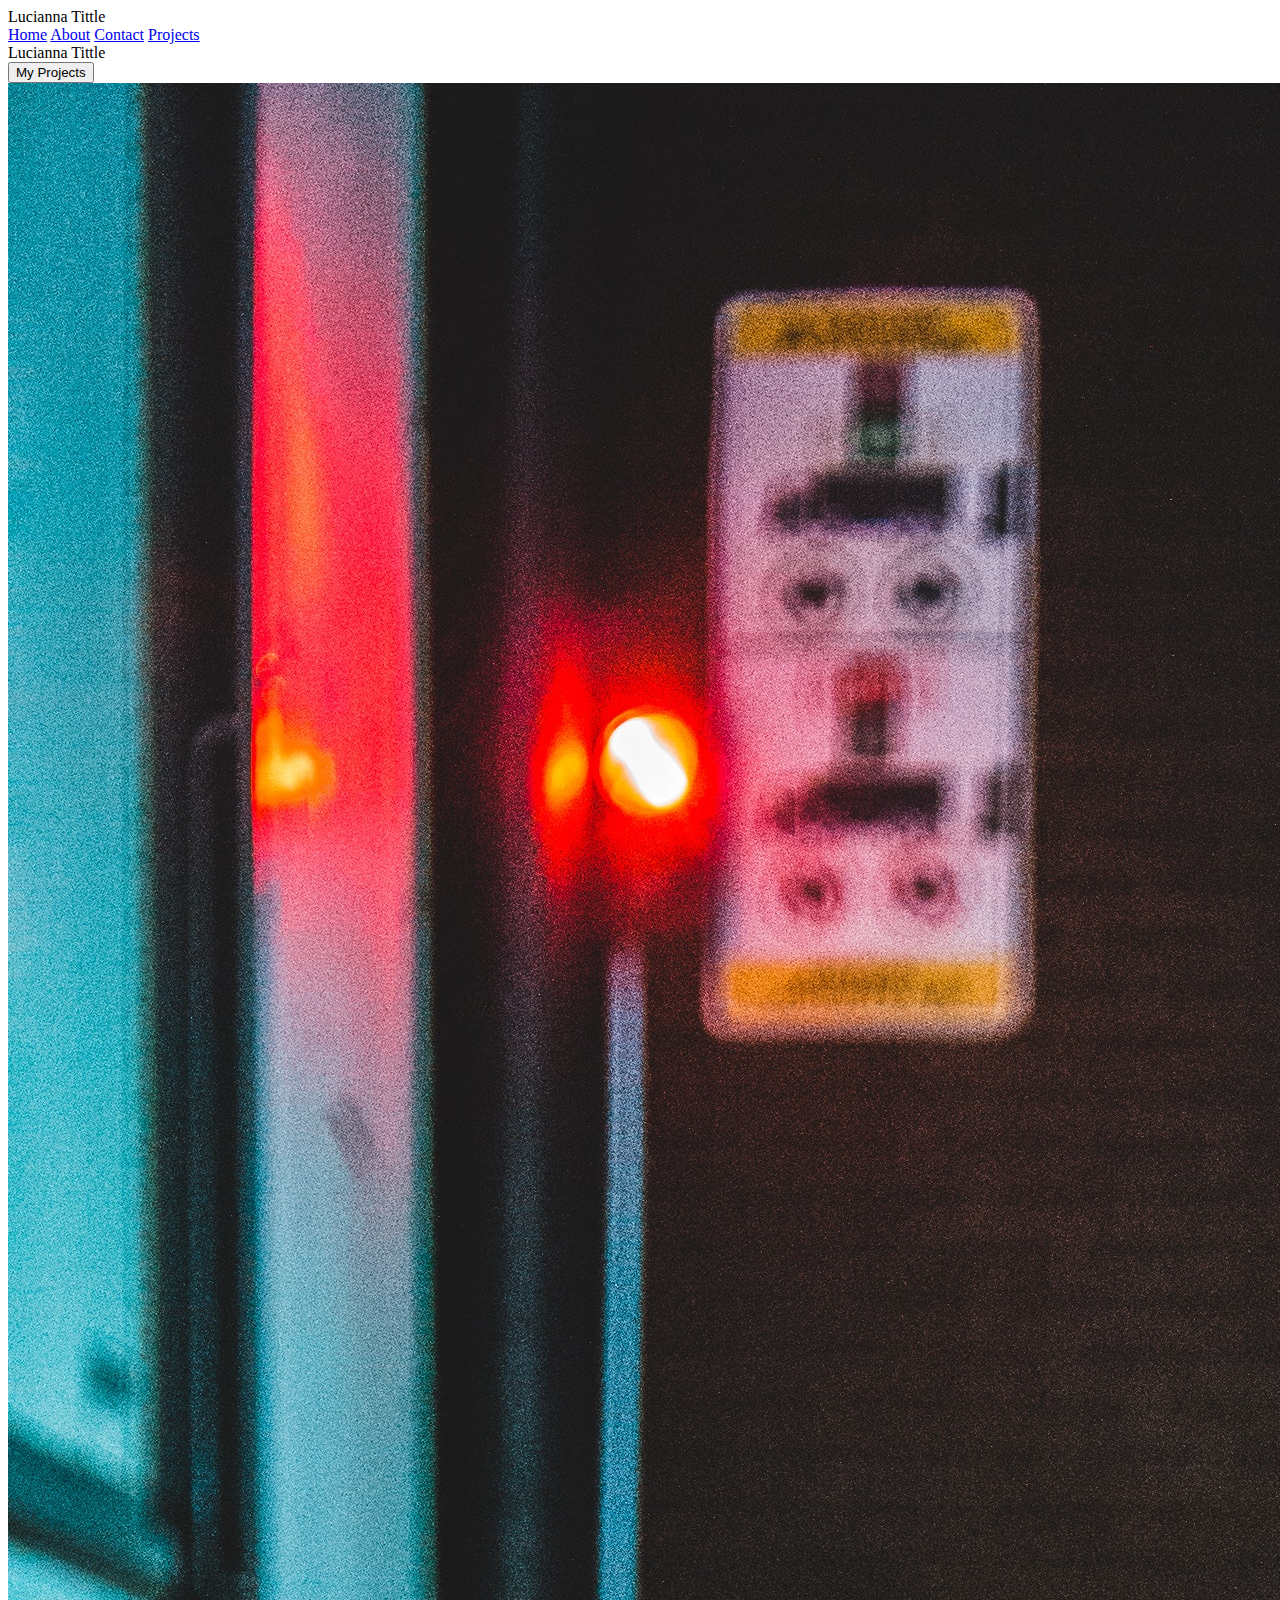
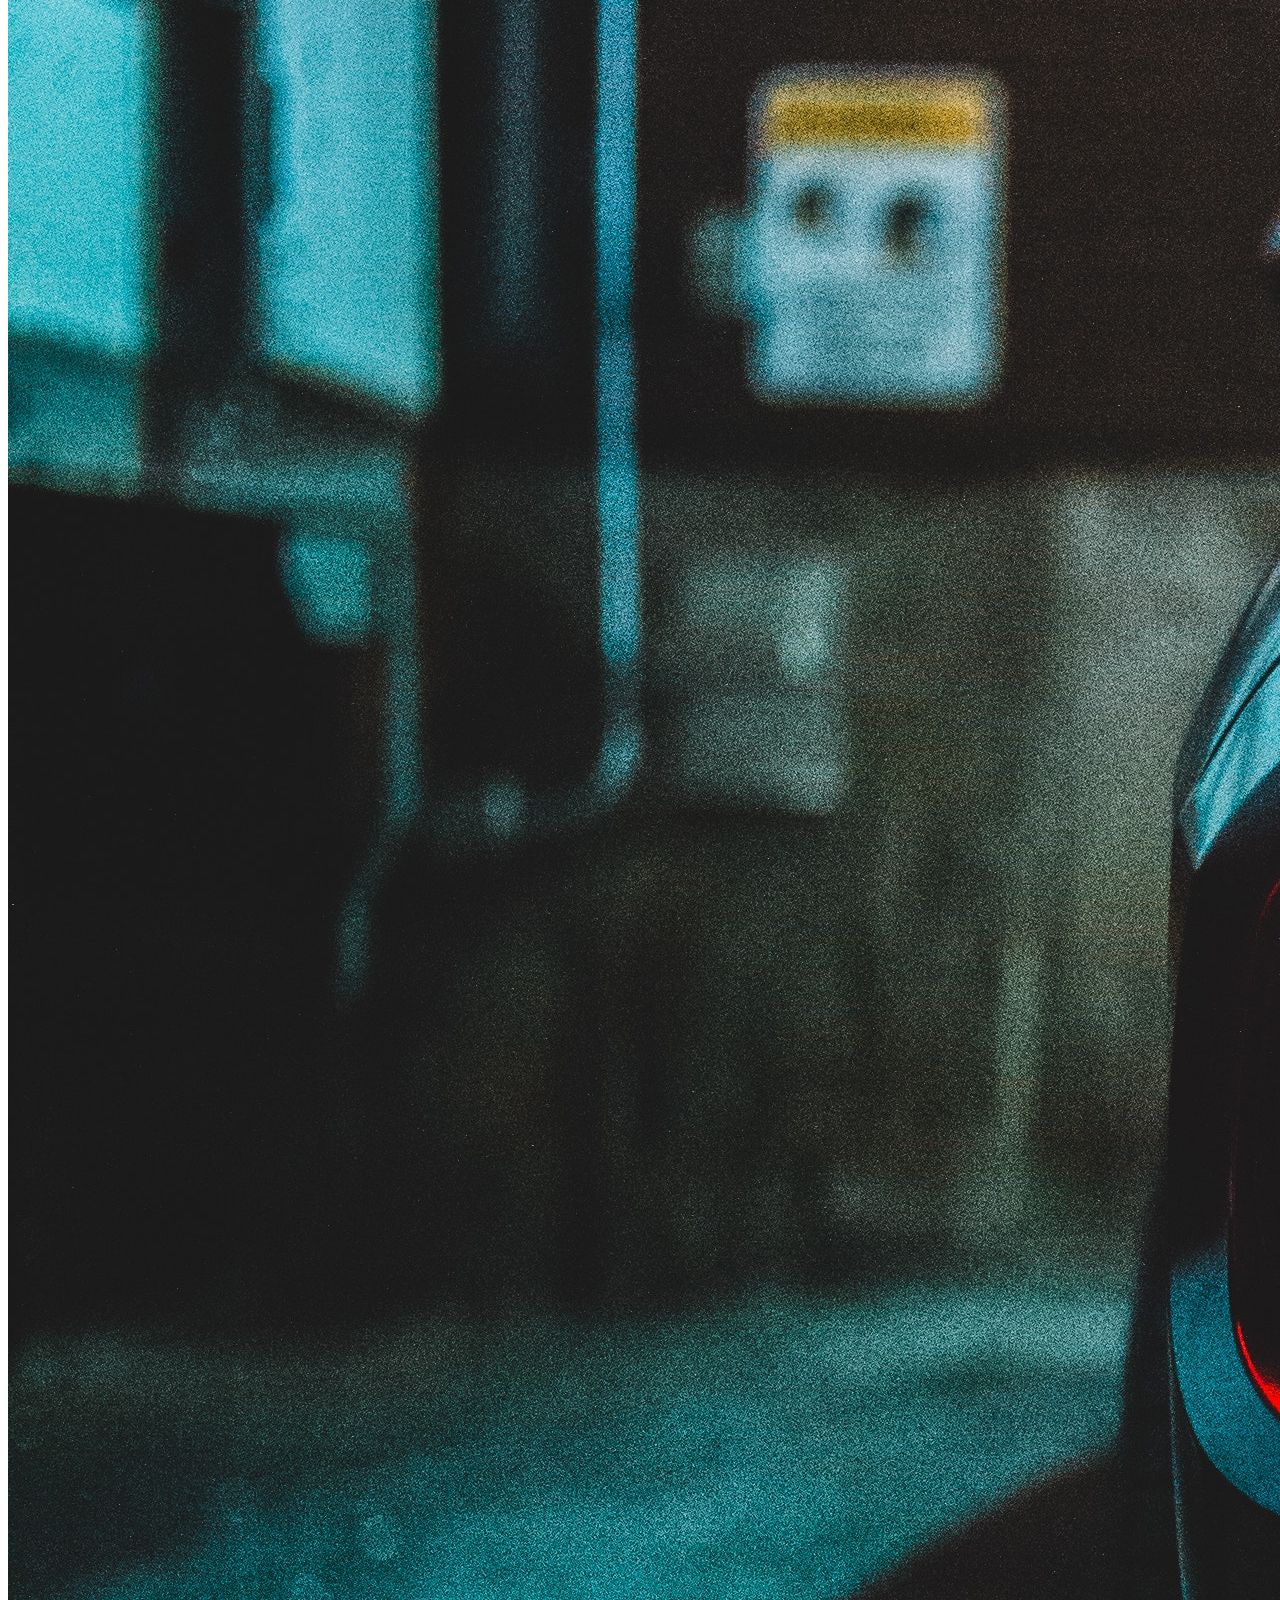
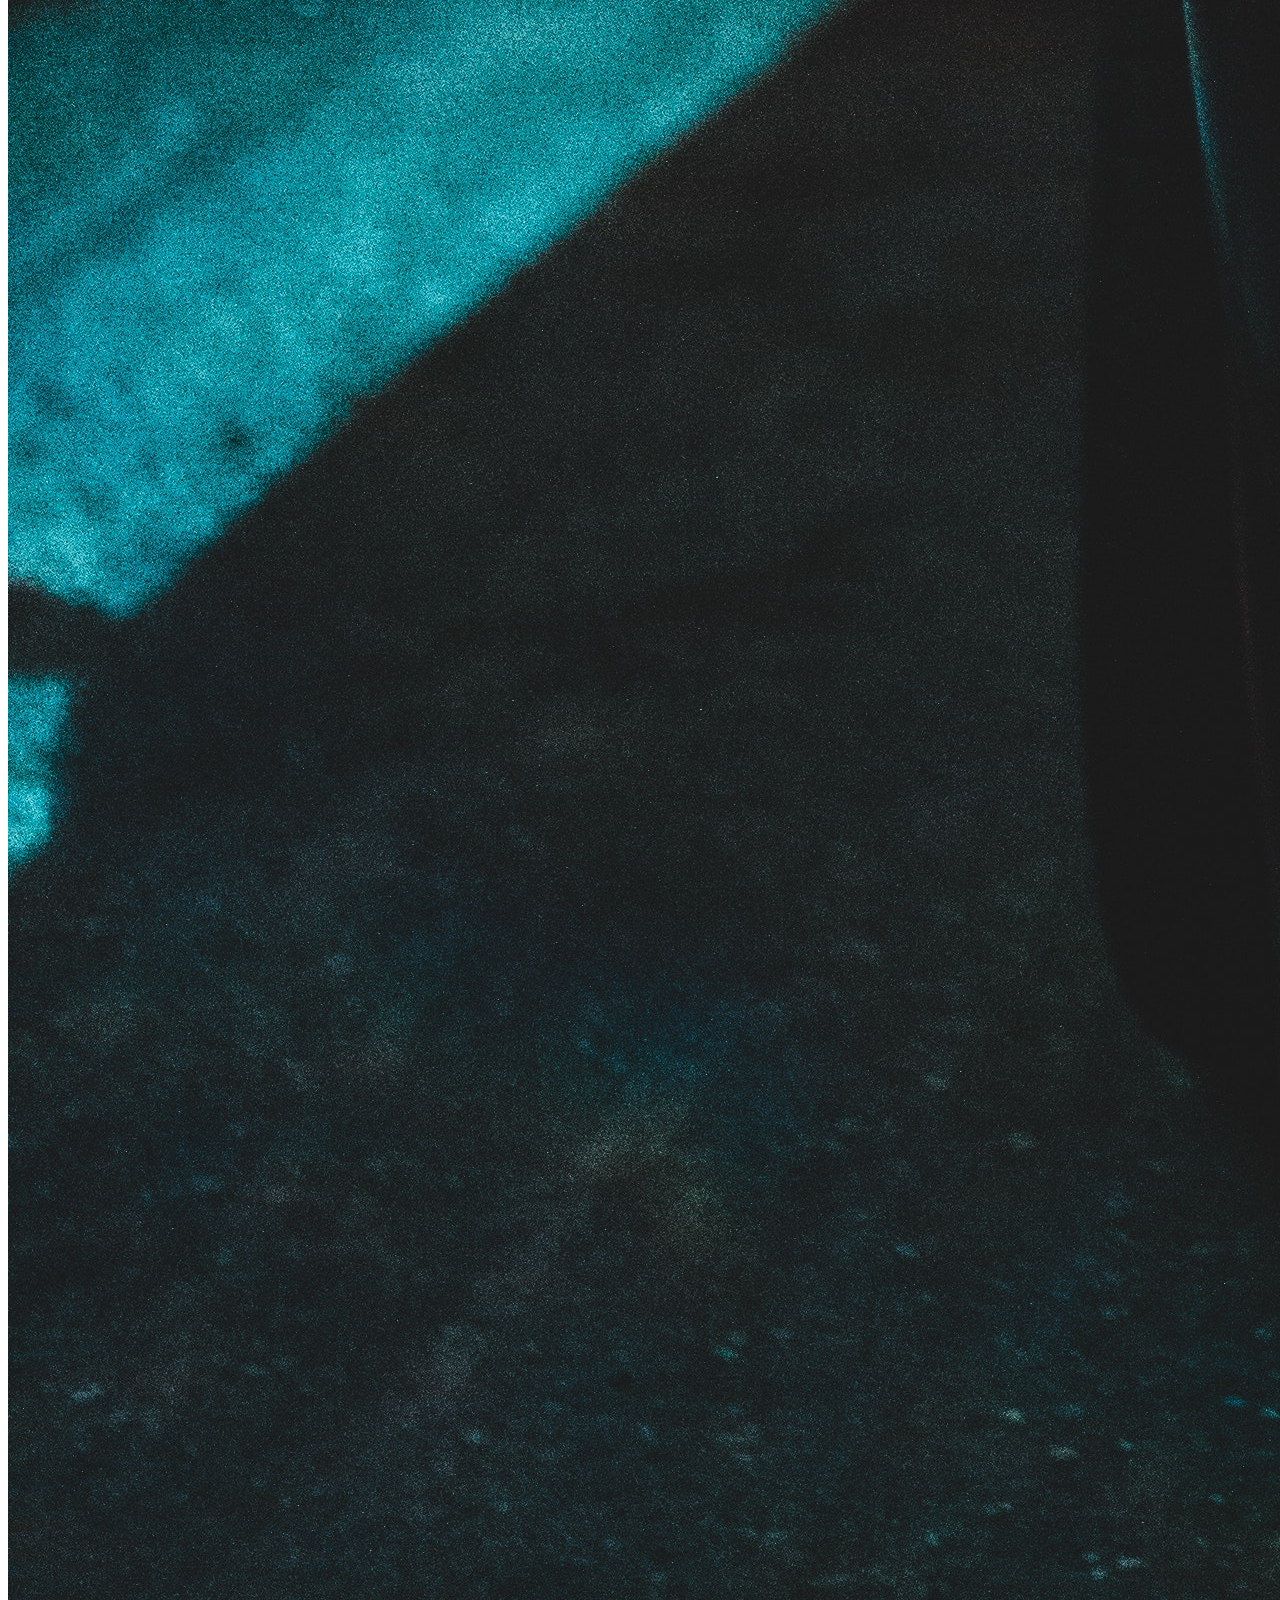
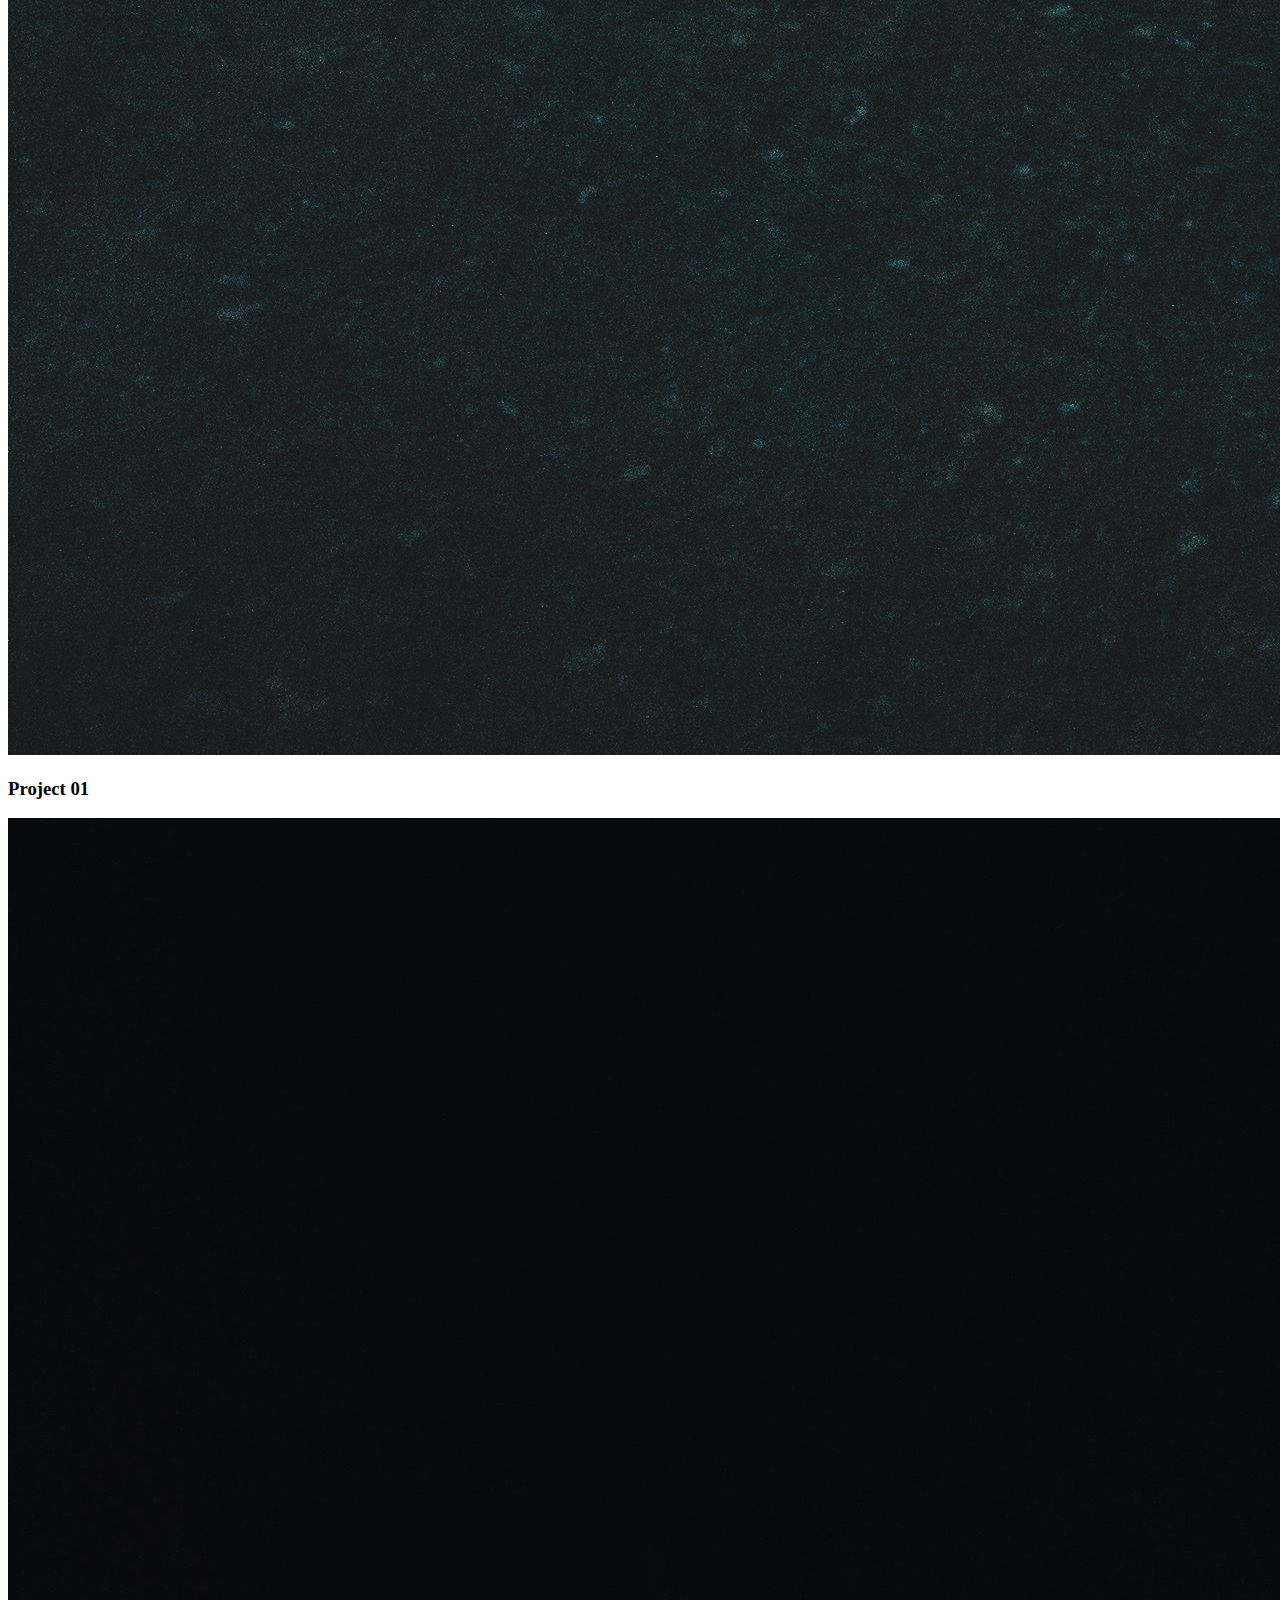
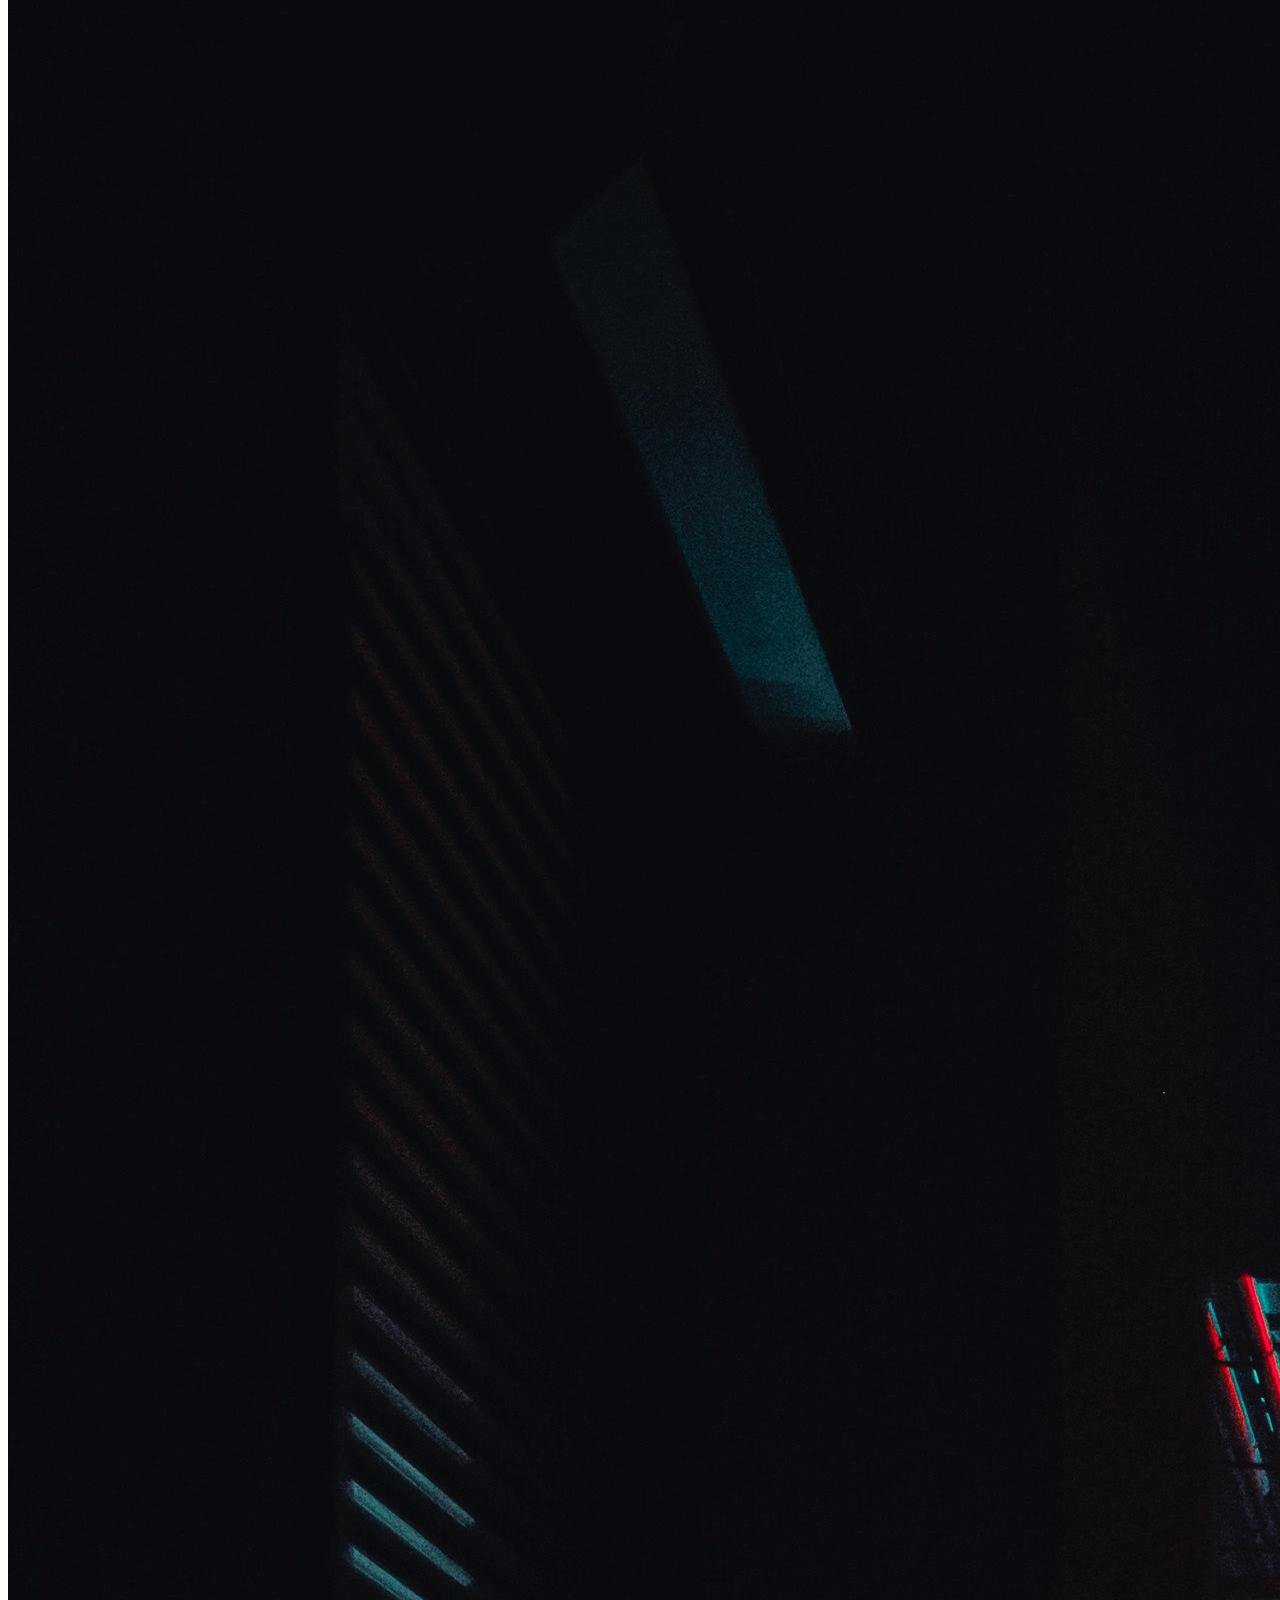
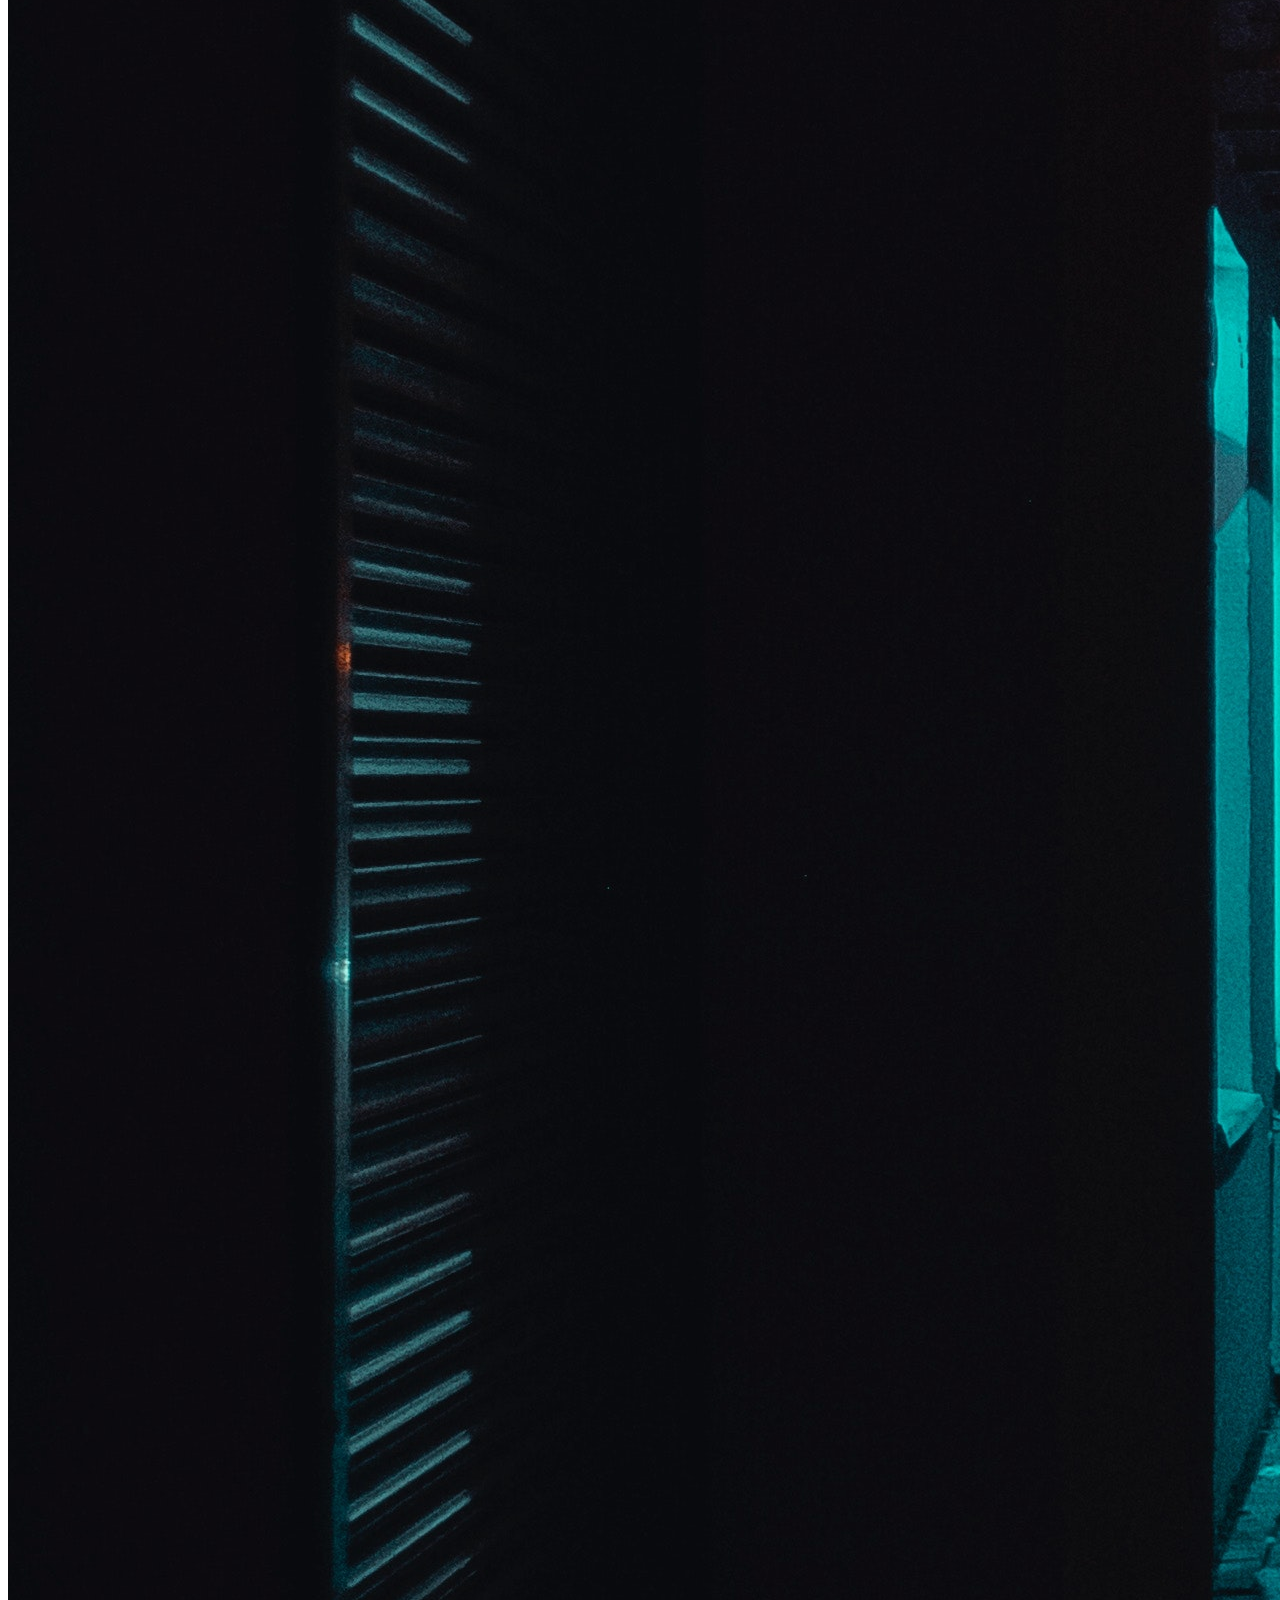
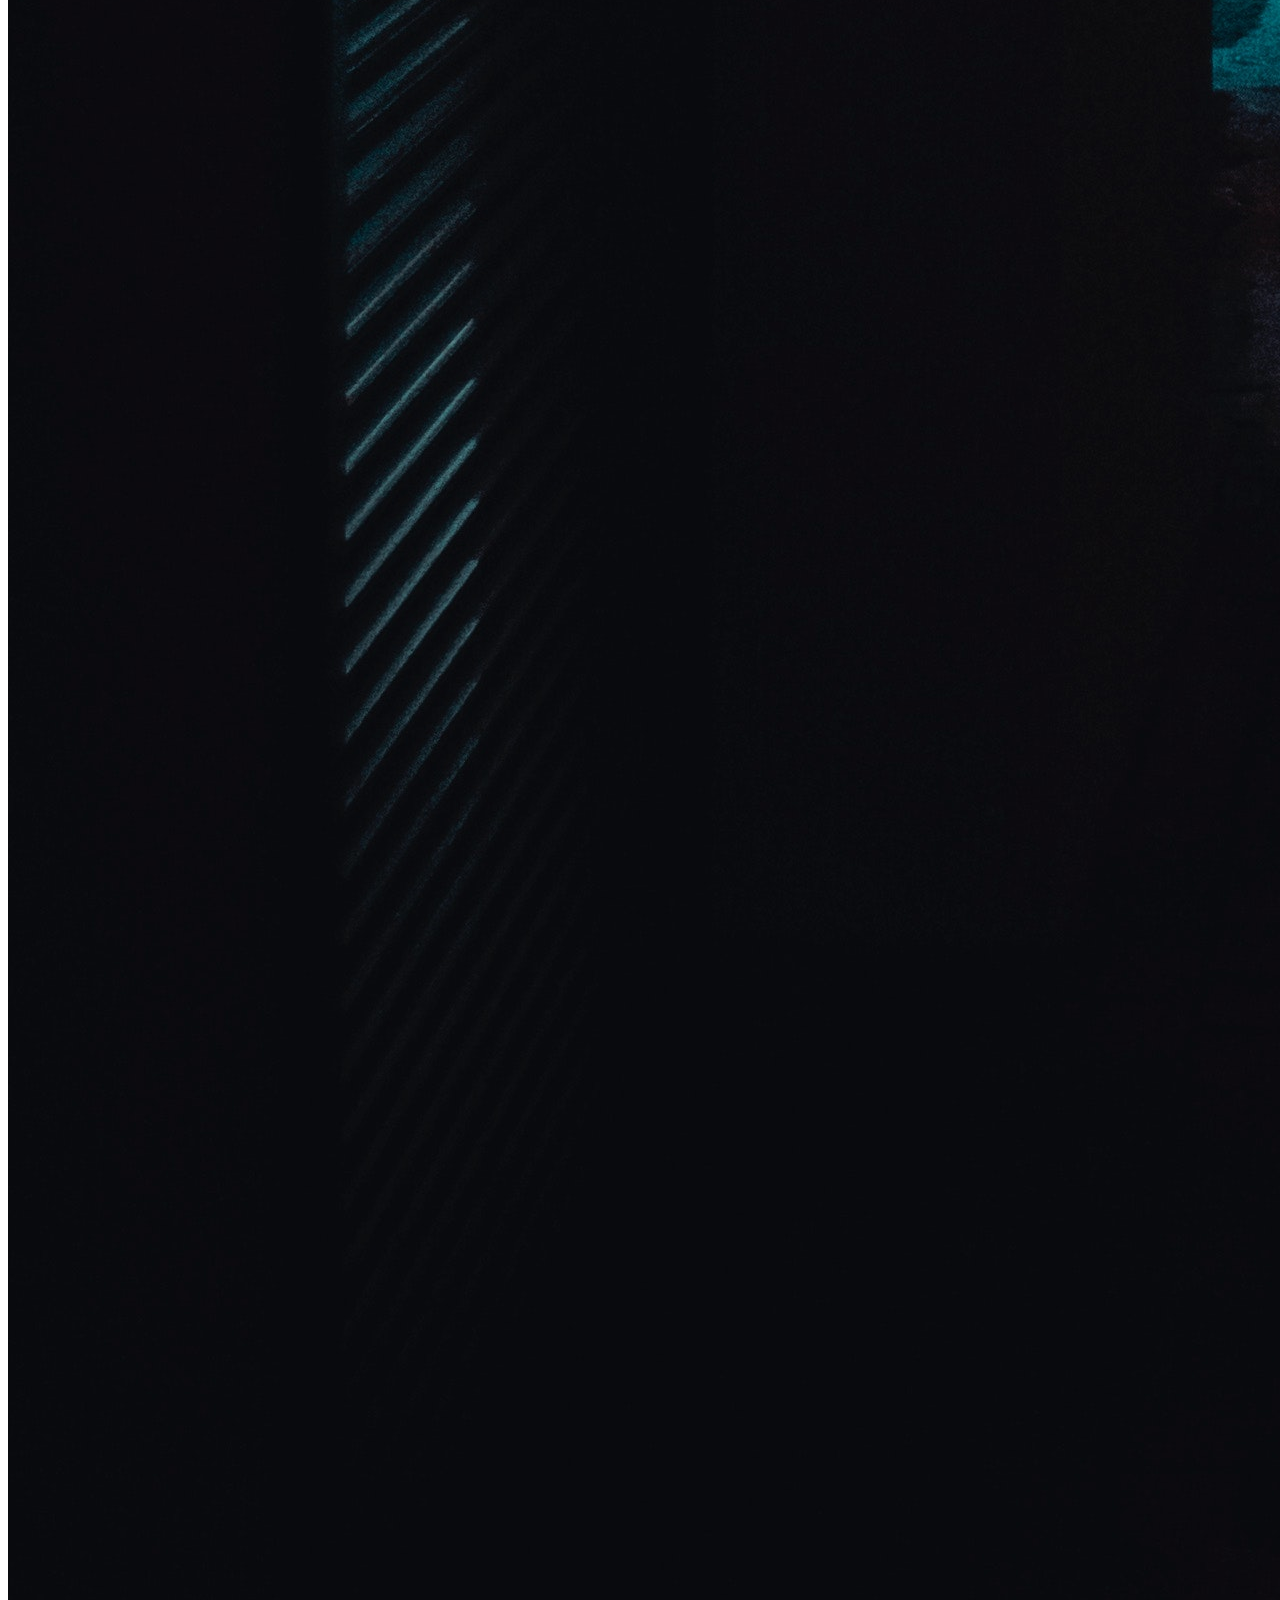
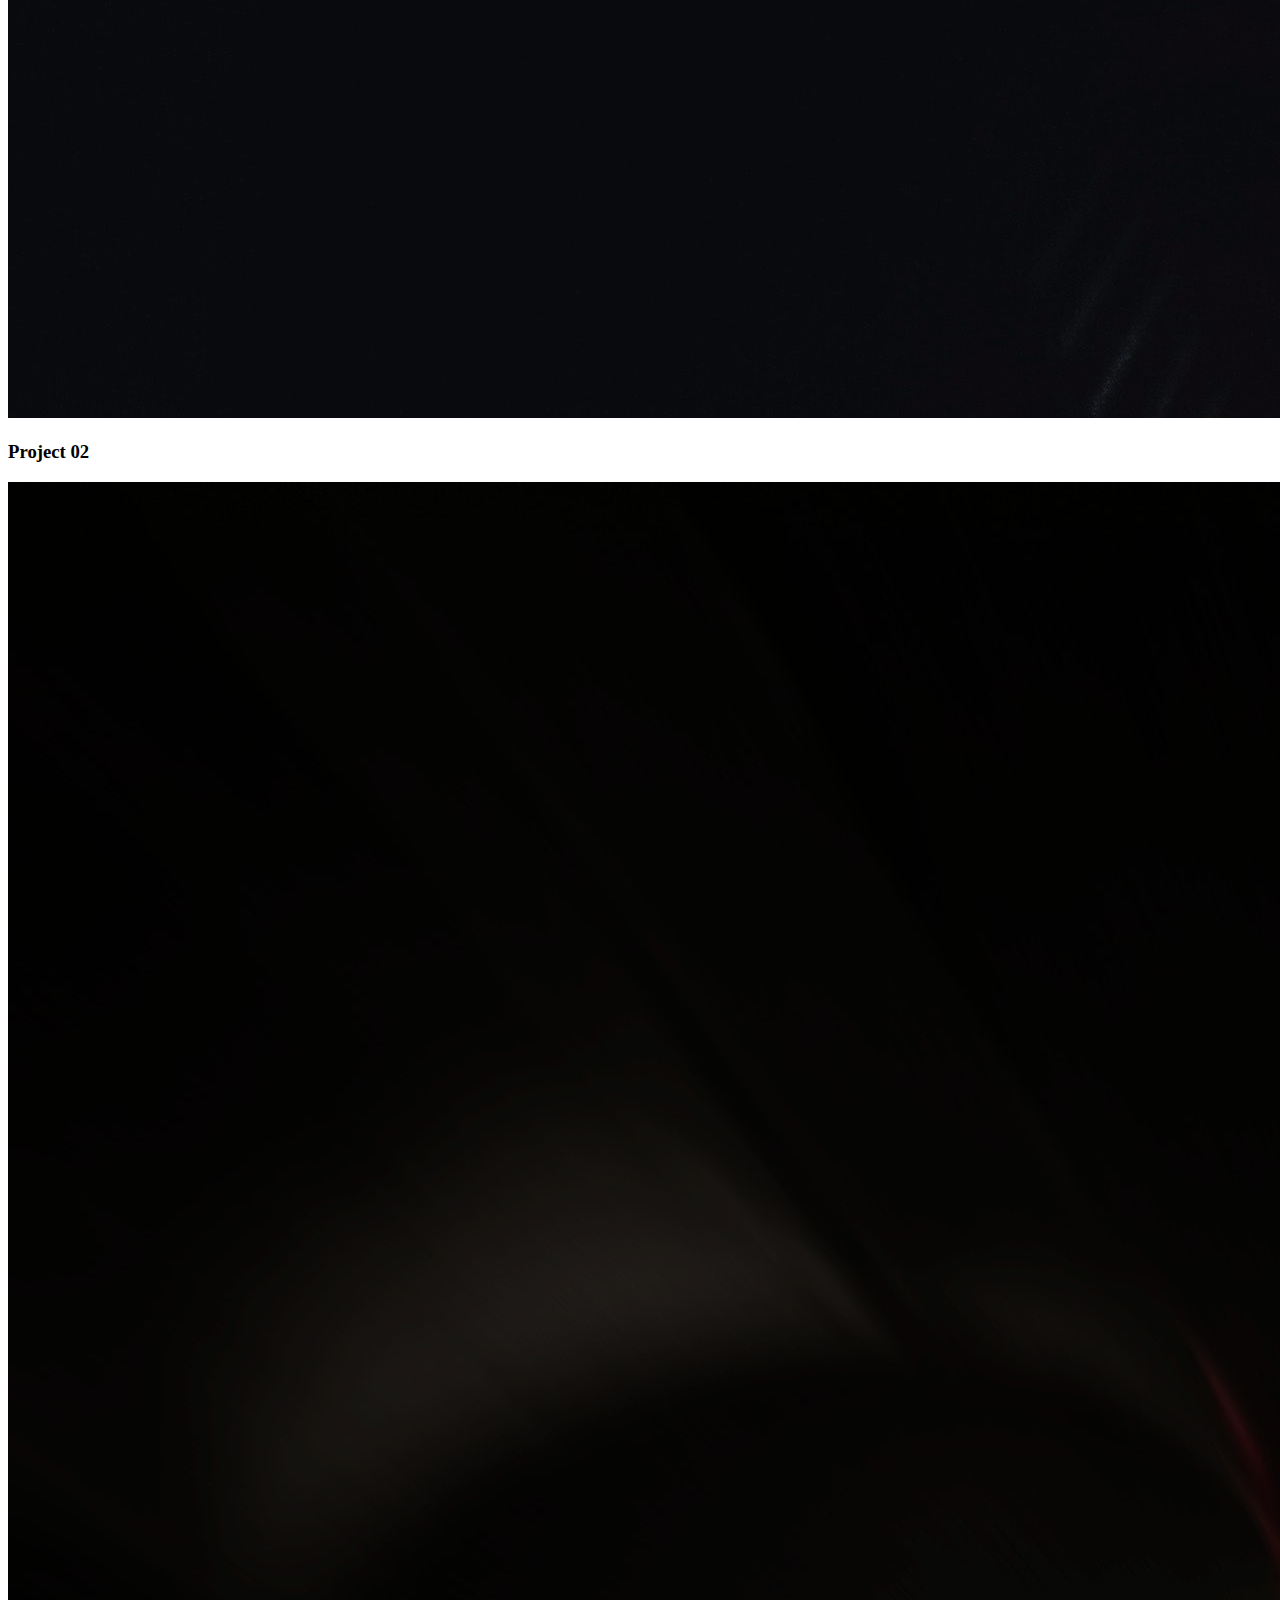
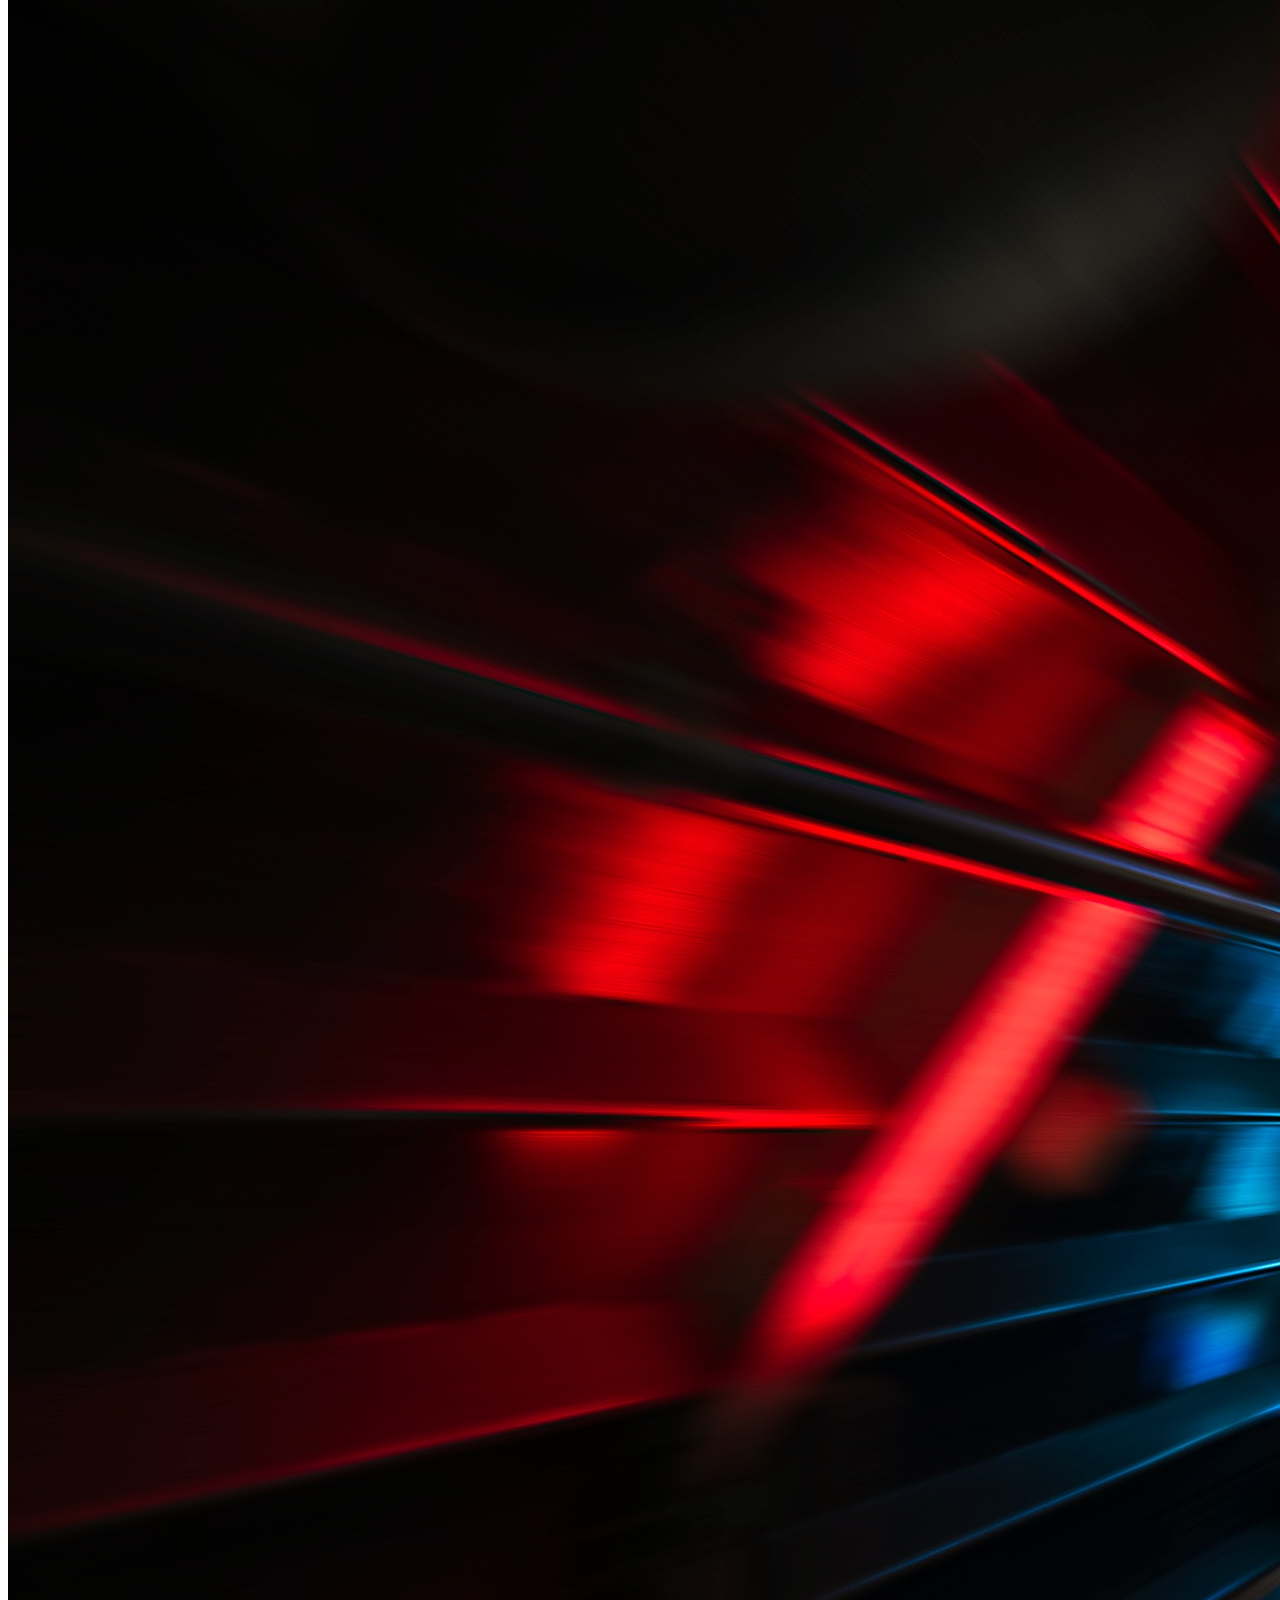
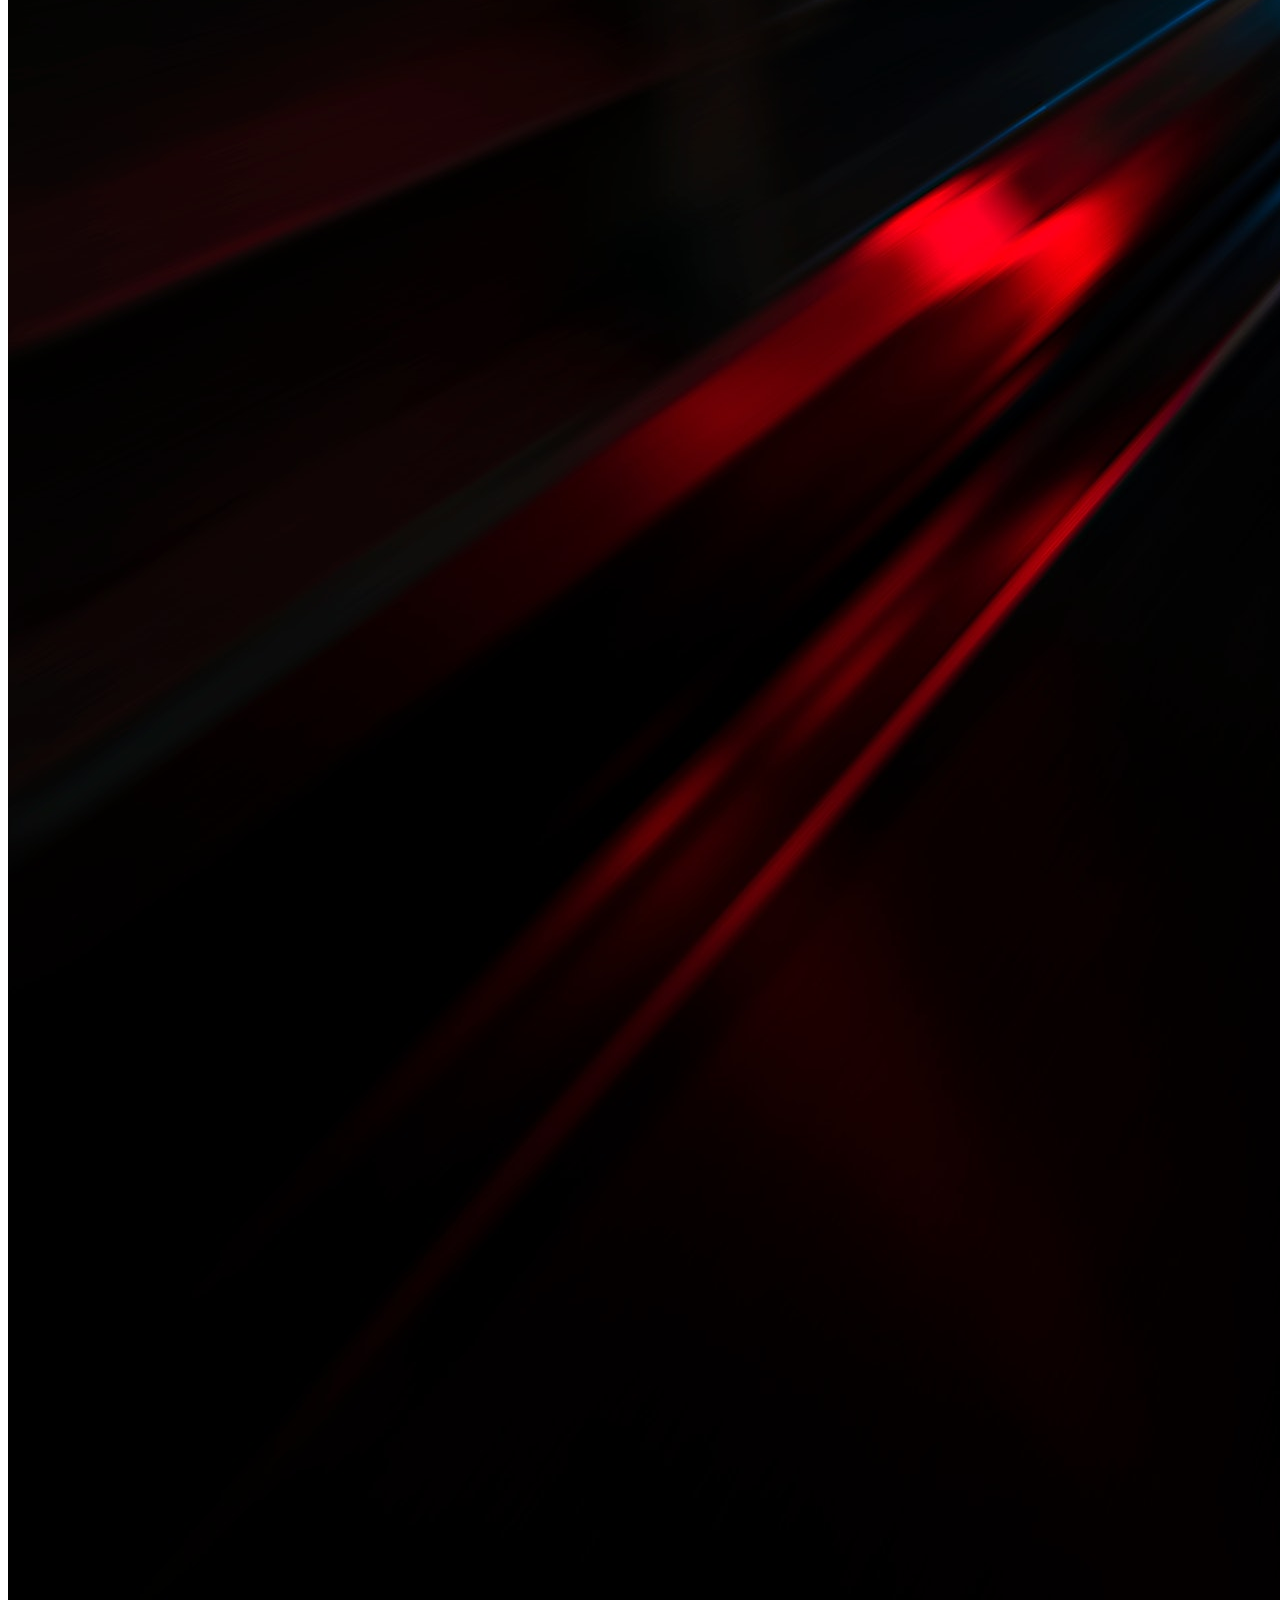
==== index.html @ 5f3cf3a9 "HTML complete." ====
<!DOCTYPE html>
<html lang="en">
  <head>
    <meta charset="UTF-8" />
    <meta name="viewport" content="width=device-width, initial-scale=1.0" />
    <title>Document</title>
  </head>
  <body>
    <header>
      <nav>
        <div class="name"> Lucianna Tittle </div>
        <div class="navbtn">
          <a href="#">Home</a>
          <a href="#">About</a>
          <a href="#">Contact</a>
          <a href="#">Projects</a>
        </div>
      </nav>
    </header>
    <section id="top">
      <div class="title"> Lucianna Tittle </div>
      <button type="button">My Projects</button>
    </section>

    <section class="bgimg"> </section>

    <section id="projects">
      <div class="container">
        <div class="car">
          <img
            src="Saved Pictures/pexels-erik-mclean-5214413.jpg"
            alt="Car with red lights"
          />
          <h3>Project 01</h3>
        </div>

        <div class="sidewalk">
          <img
            src="Saved Pictures/pexels-artem-saranin-1853542.jpg"
            alt="Snowy sidewalk at night"
          />
          <h3>Project 02</h3>
        </div>

        <div class="tunnel">
          <img
            src="Saved Pictures/pexels-guillaume-meurice-3757231.jpg"
            alt="Tunnel with red and blue lights"
          />
          <h3>Project 03</h3>
        </div>

        <div class="neon">
          <img
            src="Saved Pictures/pexels-jonas-togo-3392640.jpg"
            alt="Red neon sign"
          />
          <h3>Project 04</h3>
        </div>

        <div class="road">
          <img
            src="Saved Pictures/pexels-markus-spiske-260034.jpg"
            alt="Roads with red and blue lights"
          />
          <h3>Project 05</h3>
        </div>

        <div class="man">
          <img
            src="Saved Pictures/pexels-mudassir-ali-1737405.jpg"
            alt="Man holding light stick"
          />
          <h3>Project 06</h3>
        </div>
      </div>

      <footer>
        <button type="button">Contact Me</button>
      </footer>
    </section>
  </body>
</html>
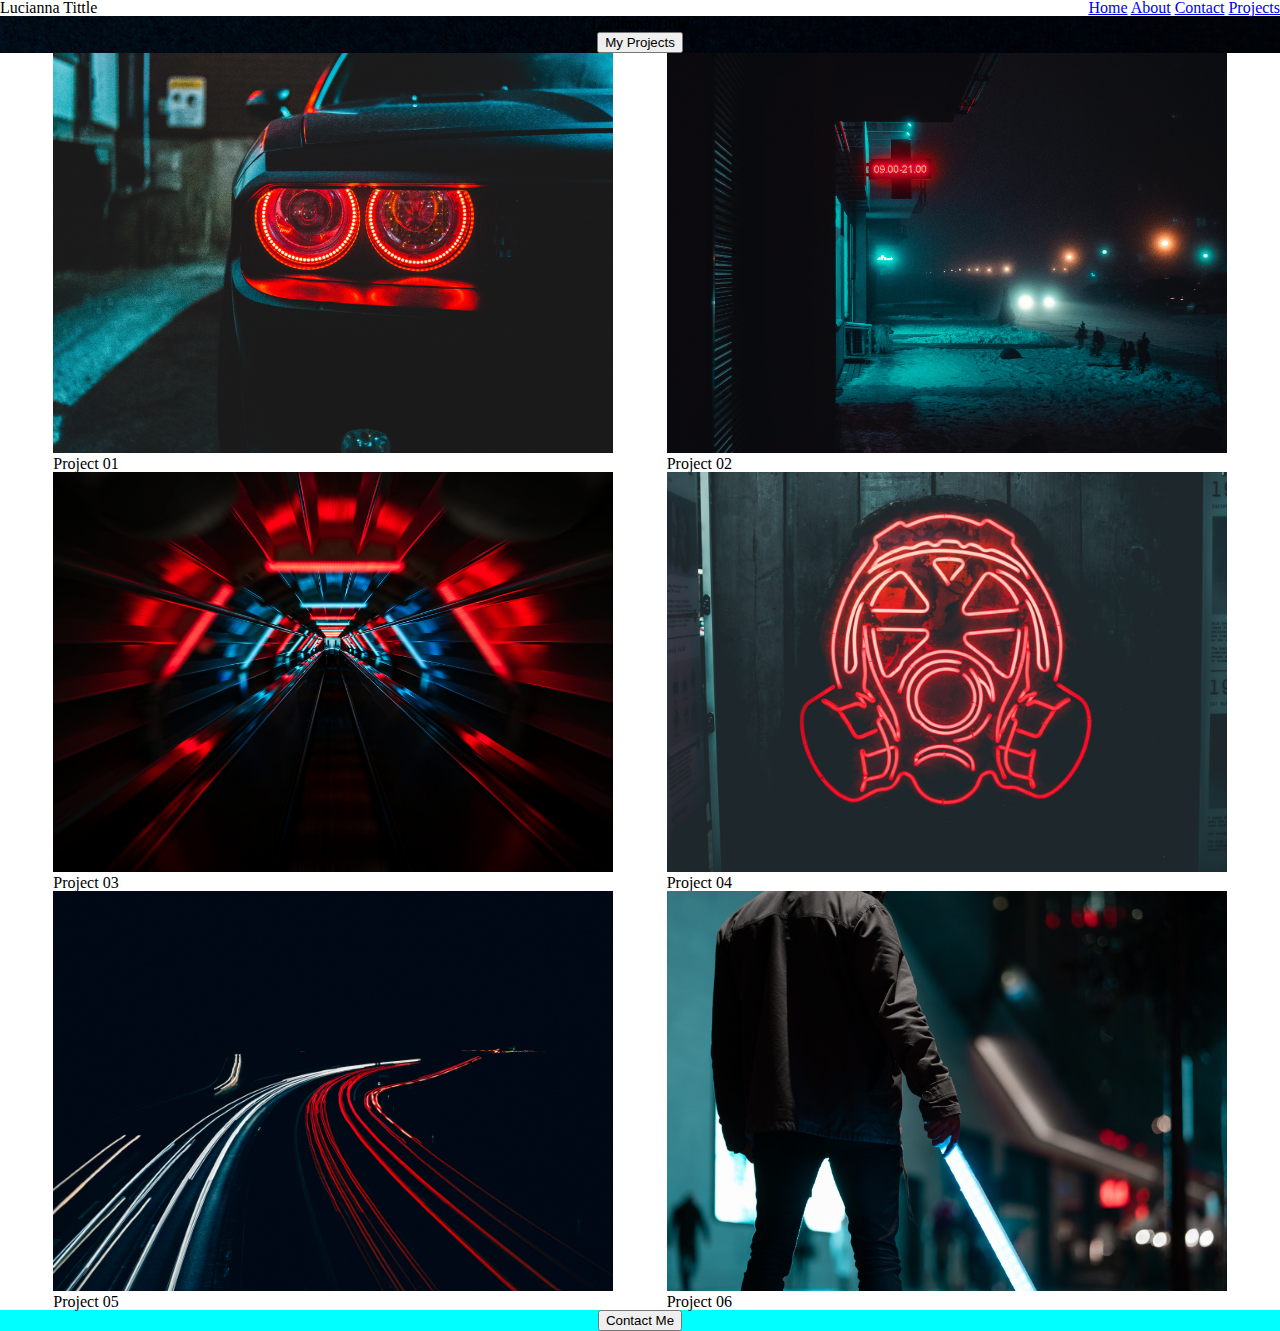
==== commit b03a1466: "Added buttons and flexboxes to page. Fixed sizing issues and altered HTML." ====
--- a/index.html
+++ b/index.html
@@ -4,6 +4,7 @@
     <meta charset="UTF-8" />
     <meta name="viewport" content="width=device-width, initial-scale=1.0" />
     <title>Document</title>
+    <link href="style/index.css" rel="stylesheet" />
   </head>
   <body>
     <header>
@@ -22,11 +23,9 @@
       <button type="button">My Projects</button>
     </section>
 
-    <section class="bgimg"> </section>
-
     <section id="projects">
       <div class="container">
-        <div class="car">
+        <div class="project car">
           <img
             src="Saved Pictures/pexels-erik-mclean-5214413.jpg"
             alt="Car with red lights"
@@ -34,7 +33,7 @@
           <h3>Project 01</h3>
         </div>
 
-        <div class="sidewalk">
+        <div class="project sidewalk">
           <img
             src="Saved Pictures/pexels-artem-saranin-1853542.jpg"
             alt="Snowy sidewalk at night"
@@ -42,7 +41,7 @@
           <h3>Project 02</h3>
         </div>
 
-        <div class="tunnel">
+        <div class="project tunnel">
           <img
             src="Saved Pictures/pexels-guillaume-meurice-3757231.jpg"
             alt="Tunnel with red and blue lights"
@@ -50,7 +49,7 @@
           <h3>Project 03</h3>
         </div>
 
-        <div class="neon">
+        <div class="project neon">
           <img
             src="Saved Pictures/pexels-jonas-togo-3392640.jpg"
             alt="Red neon sign"
@@ -58,7 +57,7 @@
           <h3>Project 04</h3>
         </div>
 
-        <div class="road">
+        <div class="project road">
           <img
             src="Saved Pictures/pexels-markus-spiske-260034.jpg"
             alt="Roads with red and blue lights"
@@ -66,7 +65,7 @@
           <h3>Project 05</h3>
         </div>
 
-        <div class="man">
+        <div class="project man">
           <img
             src="Saved Pictures/pexels-mudassir-ali-1737405.jpg"
             alt="Man holding light stick"
--- a/style/index.css
+++ b/style/index.css
@@ -0,0 +1,160 @@
+/* Add CSS styling here */
+/* http://meyerweb.com/eric/tools/css/reset/ 
+   v2.0 | 20110126
+   License: none (public domain)
+*/
+
+html,
+body,
+div,
+span,
+applet,
+object,
+iframe,
+h1,
+h2,
+h3,
+h4,
+h5,
+h6,
+p,
+blockquote,
+pre,
+a,
+abbr,
+acronym,
+address,
+big,
+cite,
+code,
+del,
+dfn,
+em,
+img,
+ins,
+kbd,
+q,
+s,
+samp,
+small,
+strike,
+strong,
+sub,
+sup,
+tt,
+var,
+b,
+u,
+i,
+center,
+dl,
+dt,
+dd,
+ol,
+ul,
+li,
+fieldset,
+form,
+label,
+legend,
+table,
+caption,
+tbody,
+tfoot,
+thead,
+tr,
+th,
+td,
+article,
+aside,
+canvas,
+details,
+embed,
+figure,
+figcaption,
+footer,
+header,
+hgroup,
+menu,
+nav,
+output,
+ruby,
+section,
+summary,
+time,
+mark,
+audio,
+video {
+  margin: 0;
+  padding: 0;
+  border: 0;
+  font-size: 100%;
+  font: inherit;
+  vertical-align: baseline;
+}
+/* HTML5 display-role reset for older browsers */
+article,
+aside,
+details,
+figcaption,
+figure,
+footer,
+header,
+hgroup,
+menu,
+nav,
+section {
+  display: block;
+}
+body {
+  line-height: 1;
+}
+ol,
+ul {
+  list-style: none;
+}
+blockquote,
+q {
+  quotes: none;
+}
+blockquote:before,
+blockquote:after,
+q:before,
+q:after {
+  content: "";
+  content: none;
+}
+table {
+  border-collapse: collapse;
+  border-spacing: 0;
+}
+
+/* Start of page*/
+
+nav {
+  display: flex;
+  justify-content: space-between;
+}
+
+#top {
+  text-align: center;
+  background-image: url("../Saved Pictures/pexels-irina-iriser-1366957.jpg");
+}
+
+footer {
+  text-align: center;
+  background-color: aqua;
+}
+
+.container {
+  display: flex;
+  flex-wrap: wrap;
+  justify-content: space-evenly;
+}
+
+.project img {
+  max-width: 100%;
+  width: 35rem;
+  height: 25rem;
+  object-fit: cover;
+}
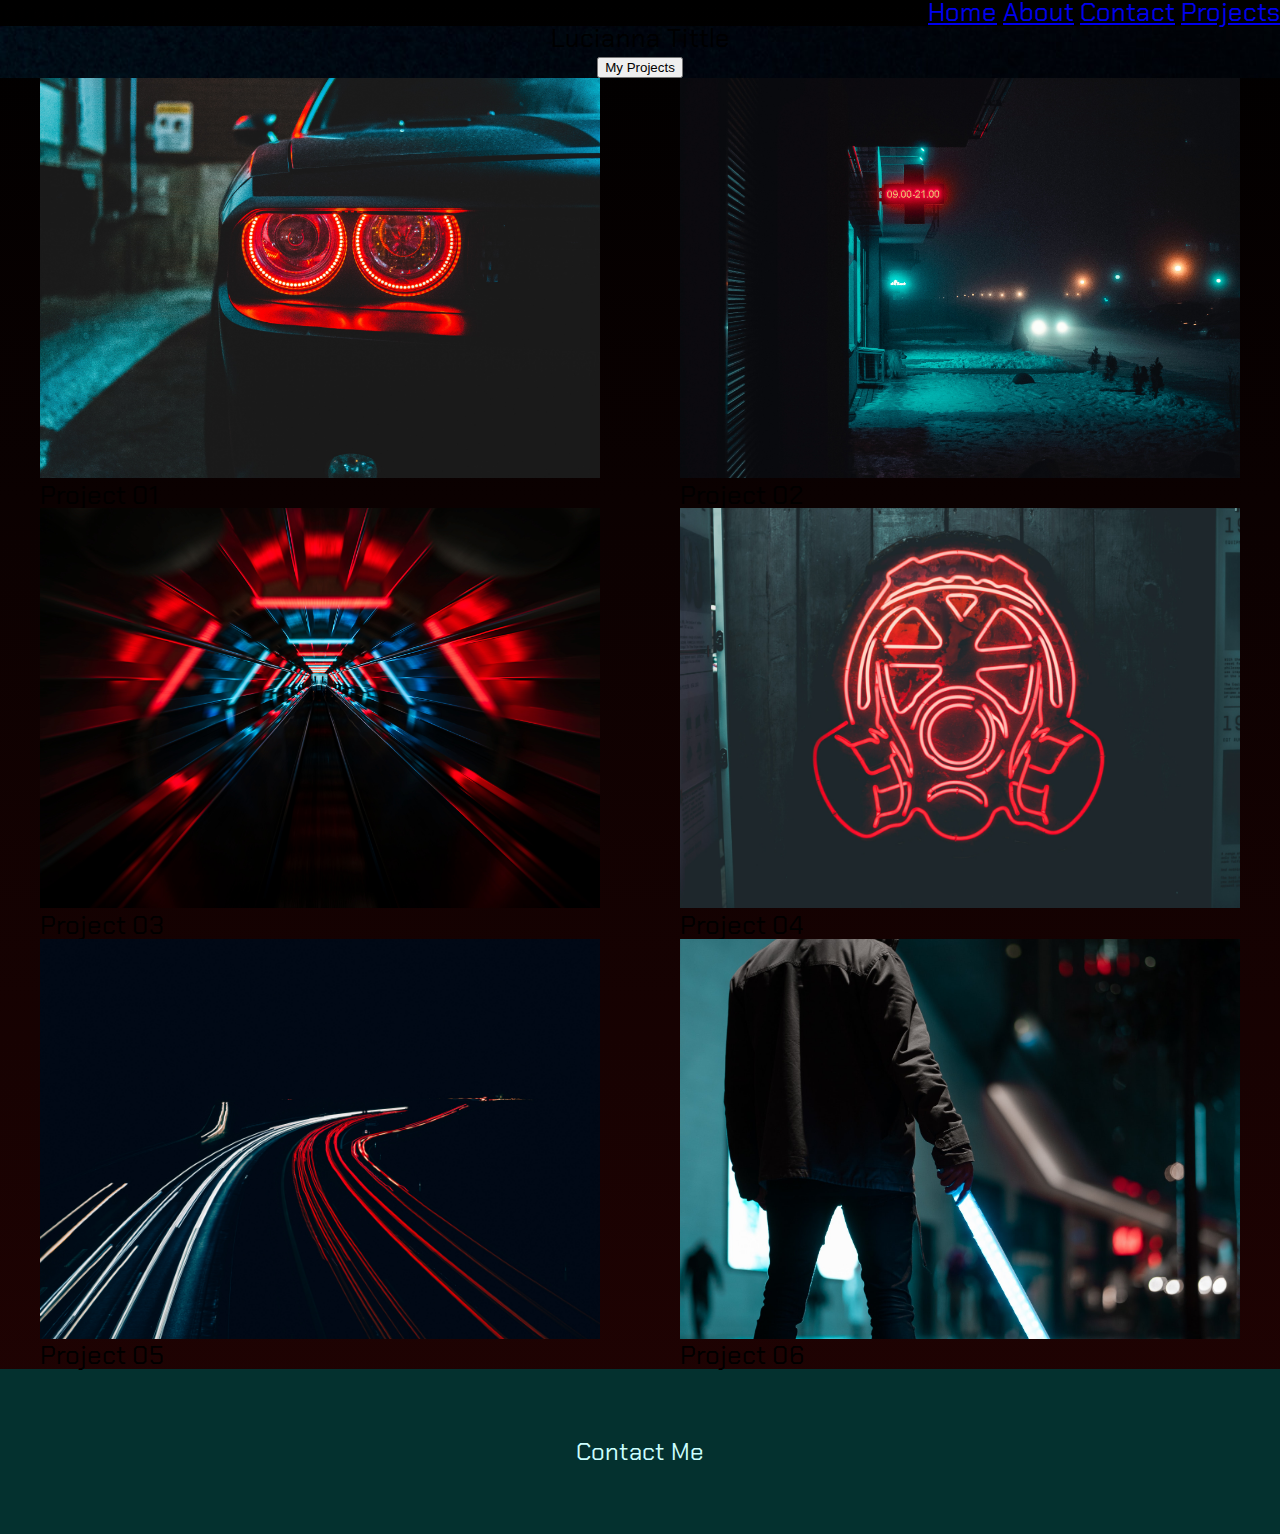
==== commit 3d042540: "Fixed footer and added BG. Edited HTML." ====
--- a/index.html
+++ b/index.html
@@ -5,6 +5,10 @@
     <meta name="viewport" content="width=device-width, initial-scale=1.0" />
     <title>Document</title>
     <link href="style/index.css" rel="stylesheet" />
+    <style>
+      @import url("https://fonts.googleapis.com/css2?family=Geo&display=swap");
+      @import url("https://fonts.googleapis.com/css2?family=Chakra+Petch&display=swap");
+    </style>
   </head>
   <body>
     <header>
--- a/style/index.css
+++ b/style/index.css
@@ -131,6 +131,12 @@
 
 /* Start of page*/
 
+body {
+  font-family: "Chakra Petch", sans-serif;
+  font-size: 1.6rem;
+  background-image: linear-gradient(rgb(0, 0, 0), rgb(34, 3, 3));
+}
+
 nav {
   display: flex;
   justify-content: space-between;
@@ -143,13 +149,14 @@
 
 footer {
   text-align: center;
-  background-color: aqua;
+  background-color: rgb(4, 49, 47);
+  padding: 4%;
 }
 
 .container {
   display: flex;
   flex-wrap: wrap;
-  justify-content: space-evenly;
+  justify-content: space-around;
 }
 
 .project img {
@@ -158,3 +165,21 @@
   height: 25rem;
   object-fit: cover;
 }
+
+footer button {
+  background-color: transparent;
+  border: hidden;
+  font-family: "Chakra Petch", sans-serif;
+  font-size: 1.5rem;
+  transition: 1.5s;
+  color: rgb(204, 255, 255);
+  border-radius: 1rem;
+  padding: 1rem;
+}
+
+footer button:hover {
+  transition: 1.5s;
+  background-color: rgb(28, 145, 139);
+  border-radius: 1rem;
+  padding: 1rem;
+}
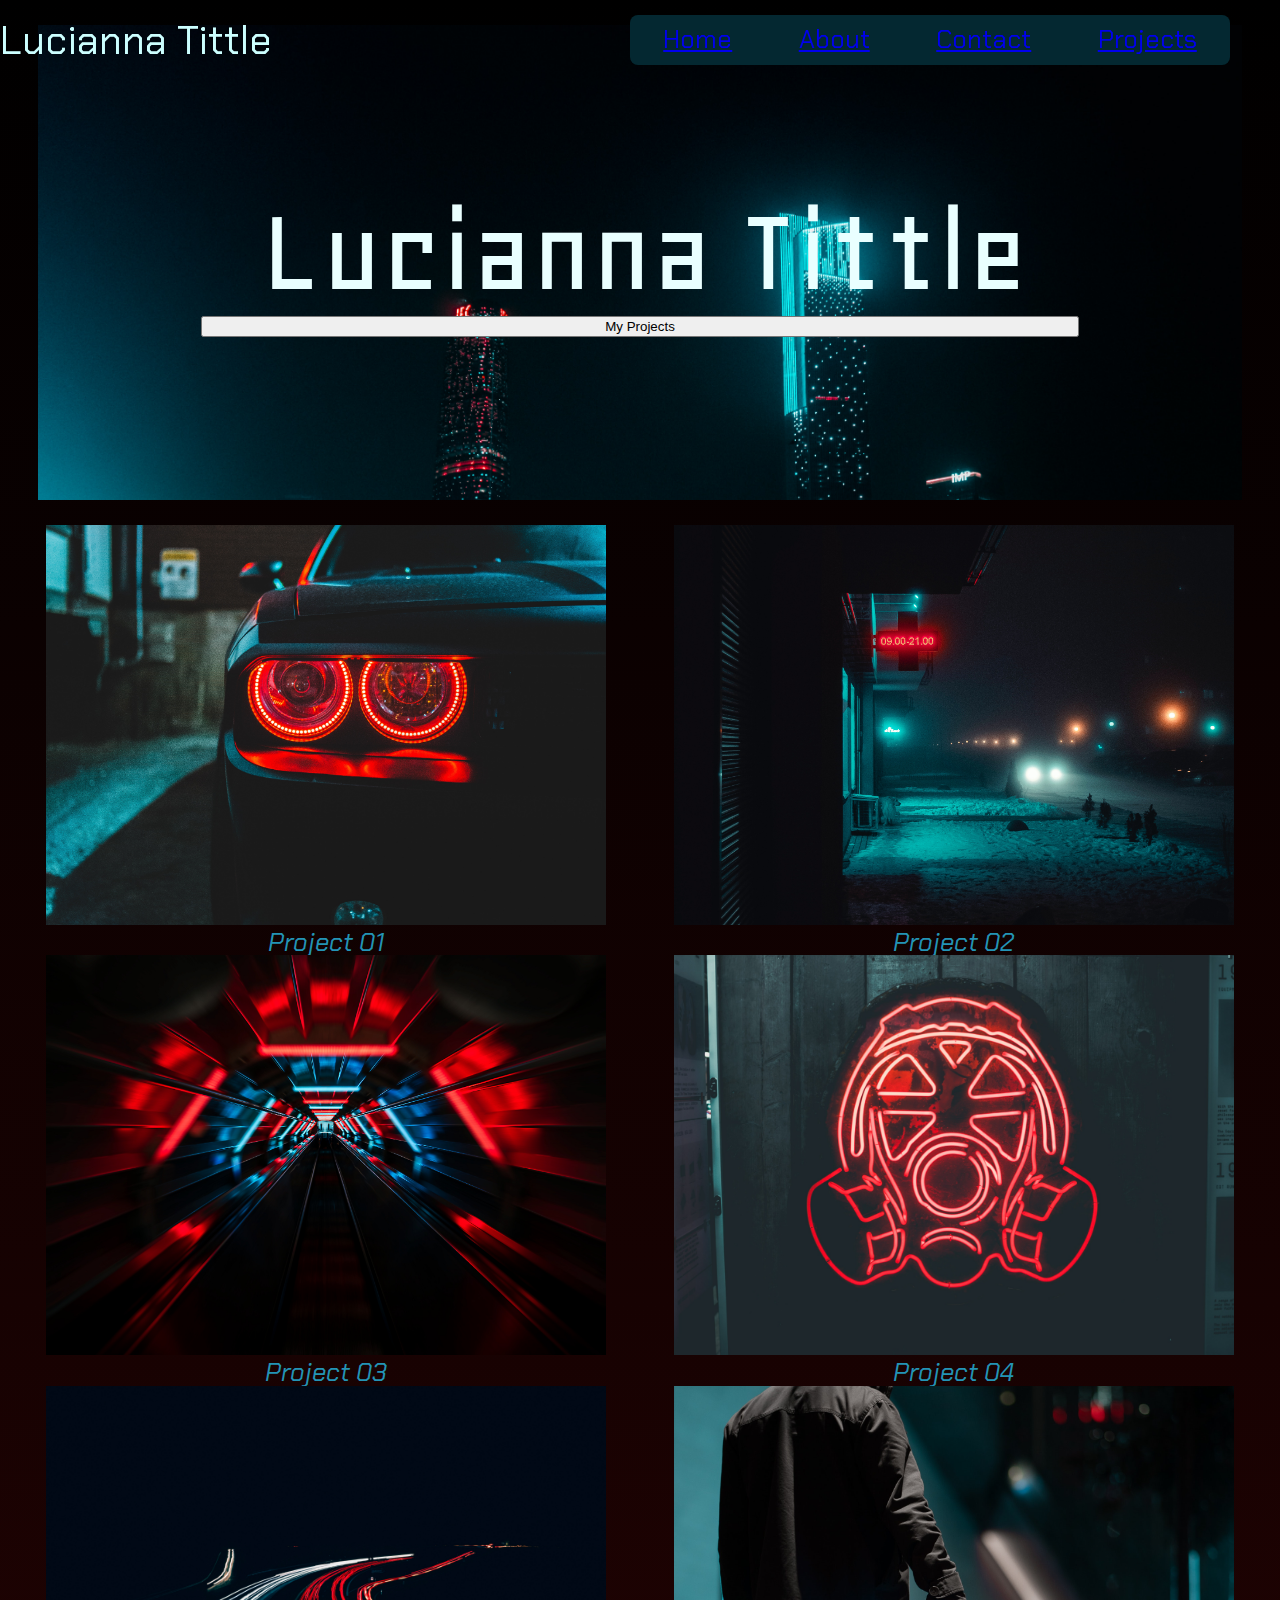
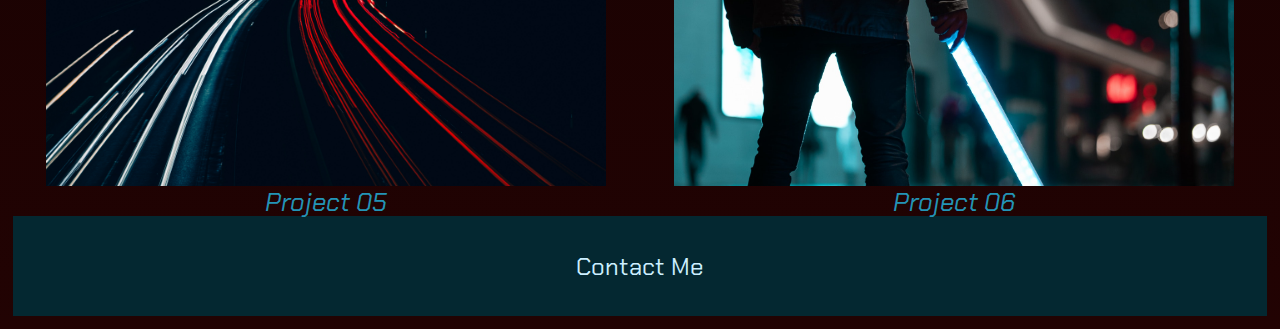
==== commit 07fedddf: "Finished except for button links to outside sources and some spacing issues." ====
--- a/index.html
+++ b/index.html
@@ -16,9 +16,9 @@
         <div class="name"> Lucianna Tittle </div>
         <div class="navbtn">
           <a href="#">Home</a>
-          <a href="#">About</a>
-          <a href="#">Contact</a>
-          <a href="#">Projects</a>
+          <a href="about.html">About</a>
+          <a href="contact.html">Contact</a>
+          <a href="projects.html">Projects</a>
         </div>
       </nav>
     </header>
--- a/style/index.css
+++ b/style/index.css
@@ -133,30 +133,76 @@
 
 body {
   font-family: "Chakra Petch", sans-serif;
+  margin: 1%;
   font-size: 1.6rem;
+  color: rgb(204, 255, 255);
   background-image: linear-gradient(rgb(0, 0, 0), rgb(34, 3, 3));
 }
 
+.name {
+  font-size: 2.5rem;
+}
+
 nav {
   display: flex;
   justify-content: space-between;
+  position: fixed;
+  align-items: center;
+  width: 100%;
+  height: 80px;
+  top: 0;
+  background: transparent;
+  left: 0;
+}
+
+.navbtn {
+ background-color: rgb(4, 40, 49);
+  border: hidden;
+  border-radius: 0.5rem;
+  display: flex;
+  justify-content: space-around;
+  align-items: center;
+  margin-right: 50px;
+  height: 50px;
+  width: 600px;
 }
 
 #top {
+  display: flex;
+  flex-direction: column;
+  justify-content: center;
+  background-image: url("../Saved Pictures/pexels-irina-iriser-1366957.jpg");
+  background-size: 100%;
+  padding: 13%;
+  margin: 2%;
+  background-repeat: no-repeat;
+  background-attachment: fixed;
+}
+
+.title {
+  font-family: "Geo", sans-serif;
+  font-size: 8rem;
   text-align: center;
-  background-image: url("../Saved Pictures/pexels-irina-iriser-1366957.jpg");
+  color:rgb(233, 255, 255);
+  margin-left: 10px;
 }
 
 footer {
   text-align: center;
-  background-color: rgb(4, 49, 47);
-  padding: 4%;
+  background-color: rgb(4, 40, 49);
+  padding: 1.5%;
 }
 
 .container {
   display: flex;
   flex-wrap: wrap;
   justify-content: space-around;
+  font-style: italic;
+  align-content: space-between;
+}
+
+.project {
+    
 }
 
 .project img {
@@ -164,6 +210,17 @@
   width: 35rem;
   height: 25rem;
   object-fit: cover;
+}
+
+h3 {
+  text-align: center;
+  transition: 2s;
+  color: rgb(35, 148, 182);
+}
+
+h3:hover {
+  transition: 1s;
+  color: rgb(204, 255, 255);
 }
 
 footer button {
@@ -172,14 +229,18 @@
   font-family: "Chakra Petch", sans-serif;
   font-size: 1.5rem;
   transition: 1.5s;
-  color: rgb(204, 255, 255);
+  color: rgb(204, 239, 255);
   border-radius: 1rem;
   padding: 1rem;
 }
 
 footer button:hover {
   transition: 1.5s;
-  background-color: rgb(28, 145, 139);
+  background-color: rgb(28, 118, 145);
   border-radius: 1rem;
+  color: white;
   padding: 1rem;
-}
+  cursor: pointer;
+
+  }
+}
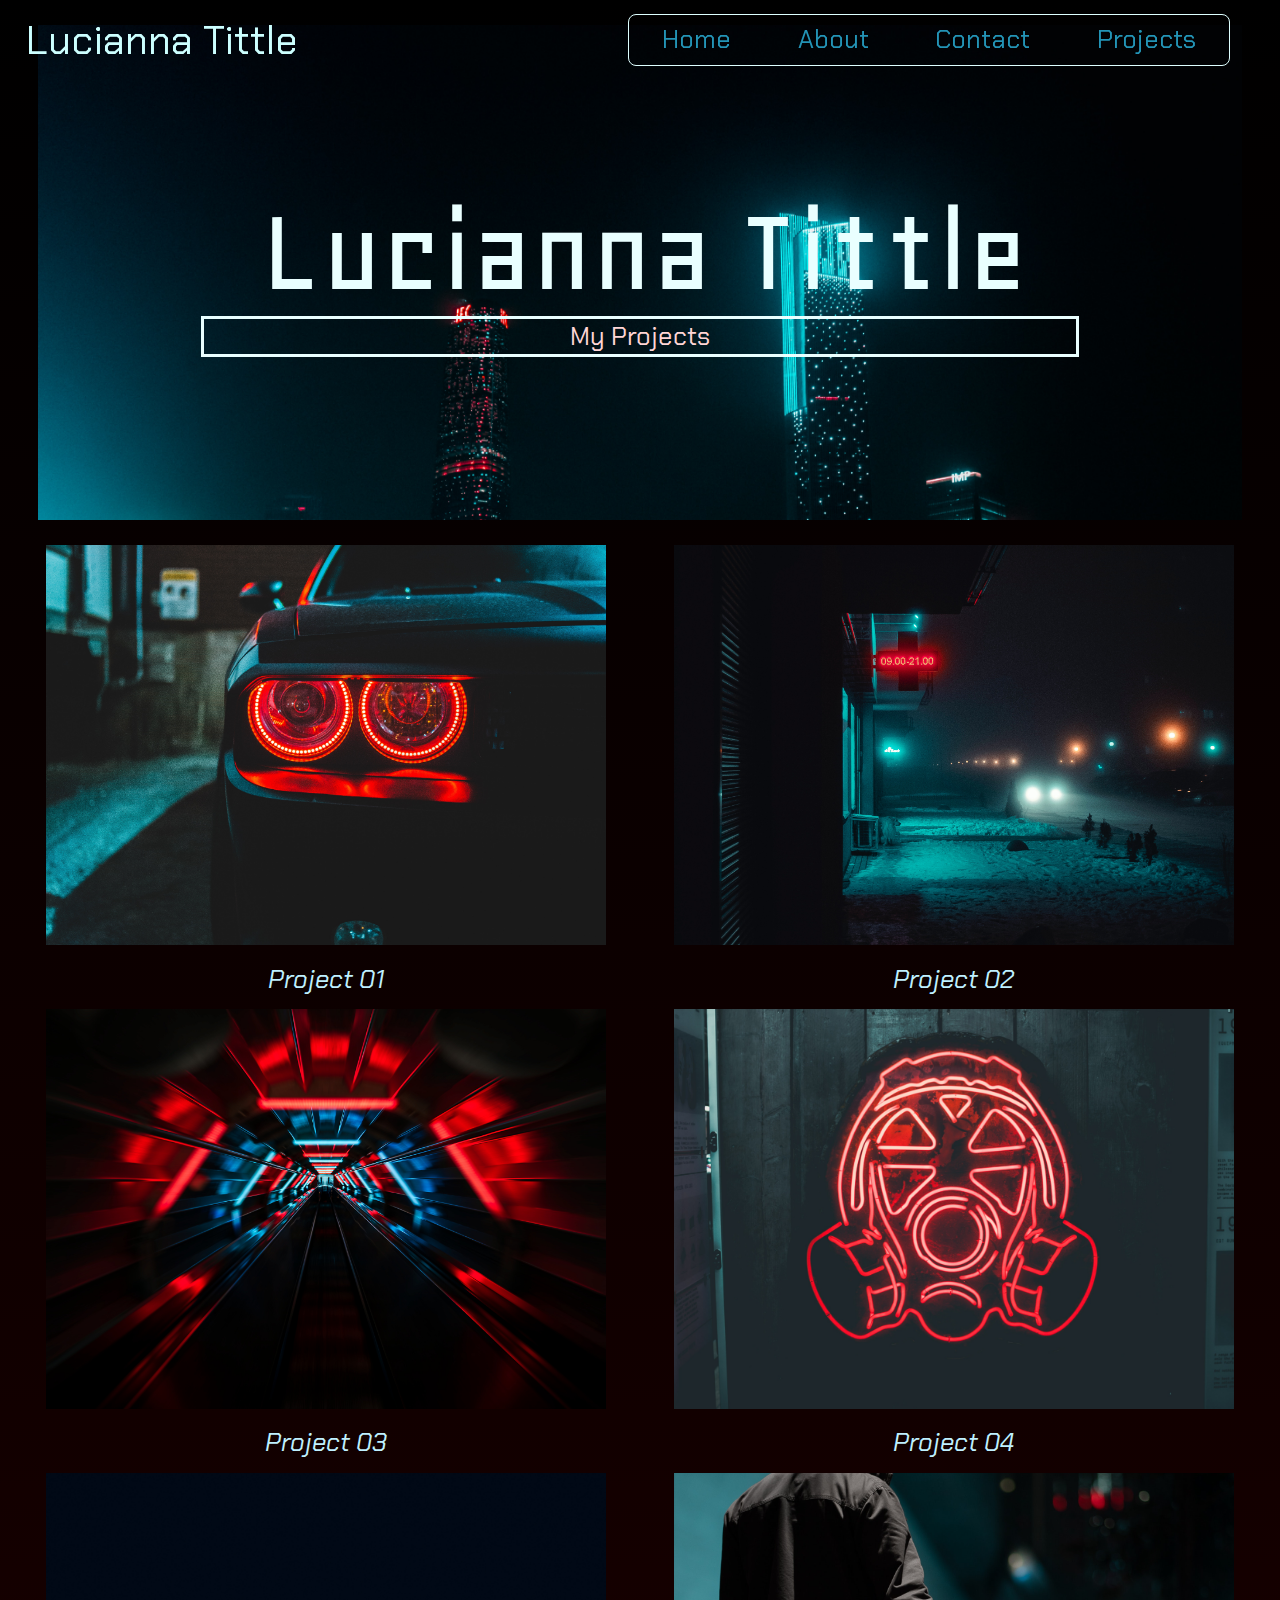
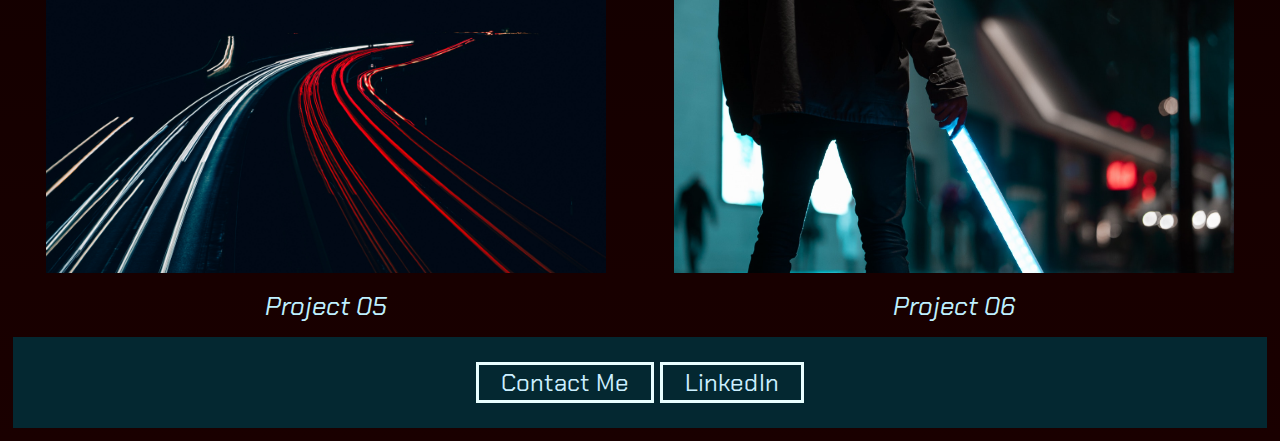
==== commit 4ea24da8: "Finished linking buttons. Buttons on footer broke, will attempt to fix." ====
--- a/index.html
+++ b/index.html
@@ -79,7 +79,16 @@
       </div>
 
       <footer>
-        <button type="button">Contact Me</button>
+        <button>
+          <a href="contact.html" alt="Contact Page">Contact Me</a></button
+        >
+        <button
+          ><a
+            href="https://www.linkedin.com/in/lucianna-tittle-195599206"
+            alt="My LinkedIn Page"
+            >LinkedIn</a
+          ></button
+        >
       </footer>
     </section>
   </body>
--- a/style/index.css
+++ b/style/index.css
@@ -136,11 +136,12 @@
   margin: 1%;
   font-size: 1.6rem;
   color: rgb(204, 255, 255);
-  background-image: linear-gradient(rgb(0, 0, 0), rgb(34, 3, 3));
+  background-image: linear-gradient(rgb(0, 0, 0), rgb(26, 0, 0));
 }
 
 .name {
   font-size: 2.5rem;
+  margin-left: 2%;
 }
 
 nav {
@@ -156,8 +157,8 @@
 }
 
 .navbtn {
- background-color: rgb(4, 40, 49);
-  border: hidden;
+  background-color: transparent;
+  border: solid 0.1rem rgb(222, 255, 255);
   border-radius: 0.5rem;
   display: flex;
   justify-content: space-around;
@@ -167,6 +168,25 @@
   width: 600px;
 }
 
+.navbtn a {
+  color: rgb(35, 148, 182);
+  text-decoration: none;
+  transition: 0.5s;
+}
+
+a:hover {
+  transition: 0.5s;
+  color: #fff;
+}
+
+button {
+  color: rgb(255, 213, 213);
+  font-family: "Chakra Petch", sans-serif;
+  font-size: 1.6rem;
+  background-color: transparent;
+  border: solid rgb(233, 255, 255);
+  cursor: pointer;
+}
 #top {
   display: flex;
   flex-direction: column;
@@ -183,14 +203,14 @@
   font-family: "Geo", sans-serif;
   font-size: 8rem;
   text-align: center;
-  color:rgb(233, 255, 255);
+  color: rgb(233, 255, 255);
   margin-left: 10px;
 }
 
 footer {
   text-align: center;
   background-color: rgb(4, 40, 49);
-  padding: 1.5%;
+  padding: 2%;
 }
 
 .container {
@@ -202,7 +222,7 @@
 }
 
 .project {
-    
+  margin: 0 8px;
 }
 
 .project img {
@@ -215,32 +235,31 @@
 h3 {
   text-align: center;
   transition: 2s;
-  color: rgb(35, 148, 182);
+  color: rgb(191, 240, 255);
+  margin: 3% 0 3% 0;
 }
 
 h3:hover {
   transition: 1s;
-  color: rgb(204, 255, 255);
-}
-
-footer button {
+  color: rgb(255, 213, 213);
+}
+
+footer a {
   background-color: transparent;
   border: hidden;
   font-family: "Chakra Petch", sans-serif;
   font-size: 1.5rem;
-  transition: 1.5s;
   color: rgb(204, 239, 255);
   border-radius: 1rem;
   padding: 1rem;
+  text-decoration: none;
 }
 
 footer button:hover {
   transition: 1.5s;
-  background-color: rgb(28, 118, 145);
+  background-color: rgb(7, 154, 173);
   border-radius: 1rem;
-  color: white;
+  color: #efffff;
   padding: 1rem;
   cursor: pointer;
-
-  }
-}
+}
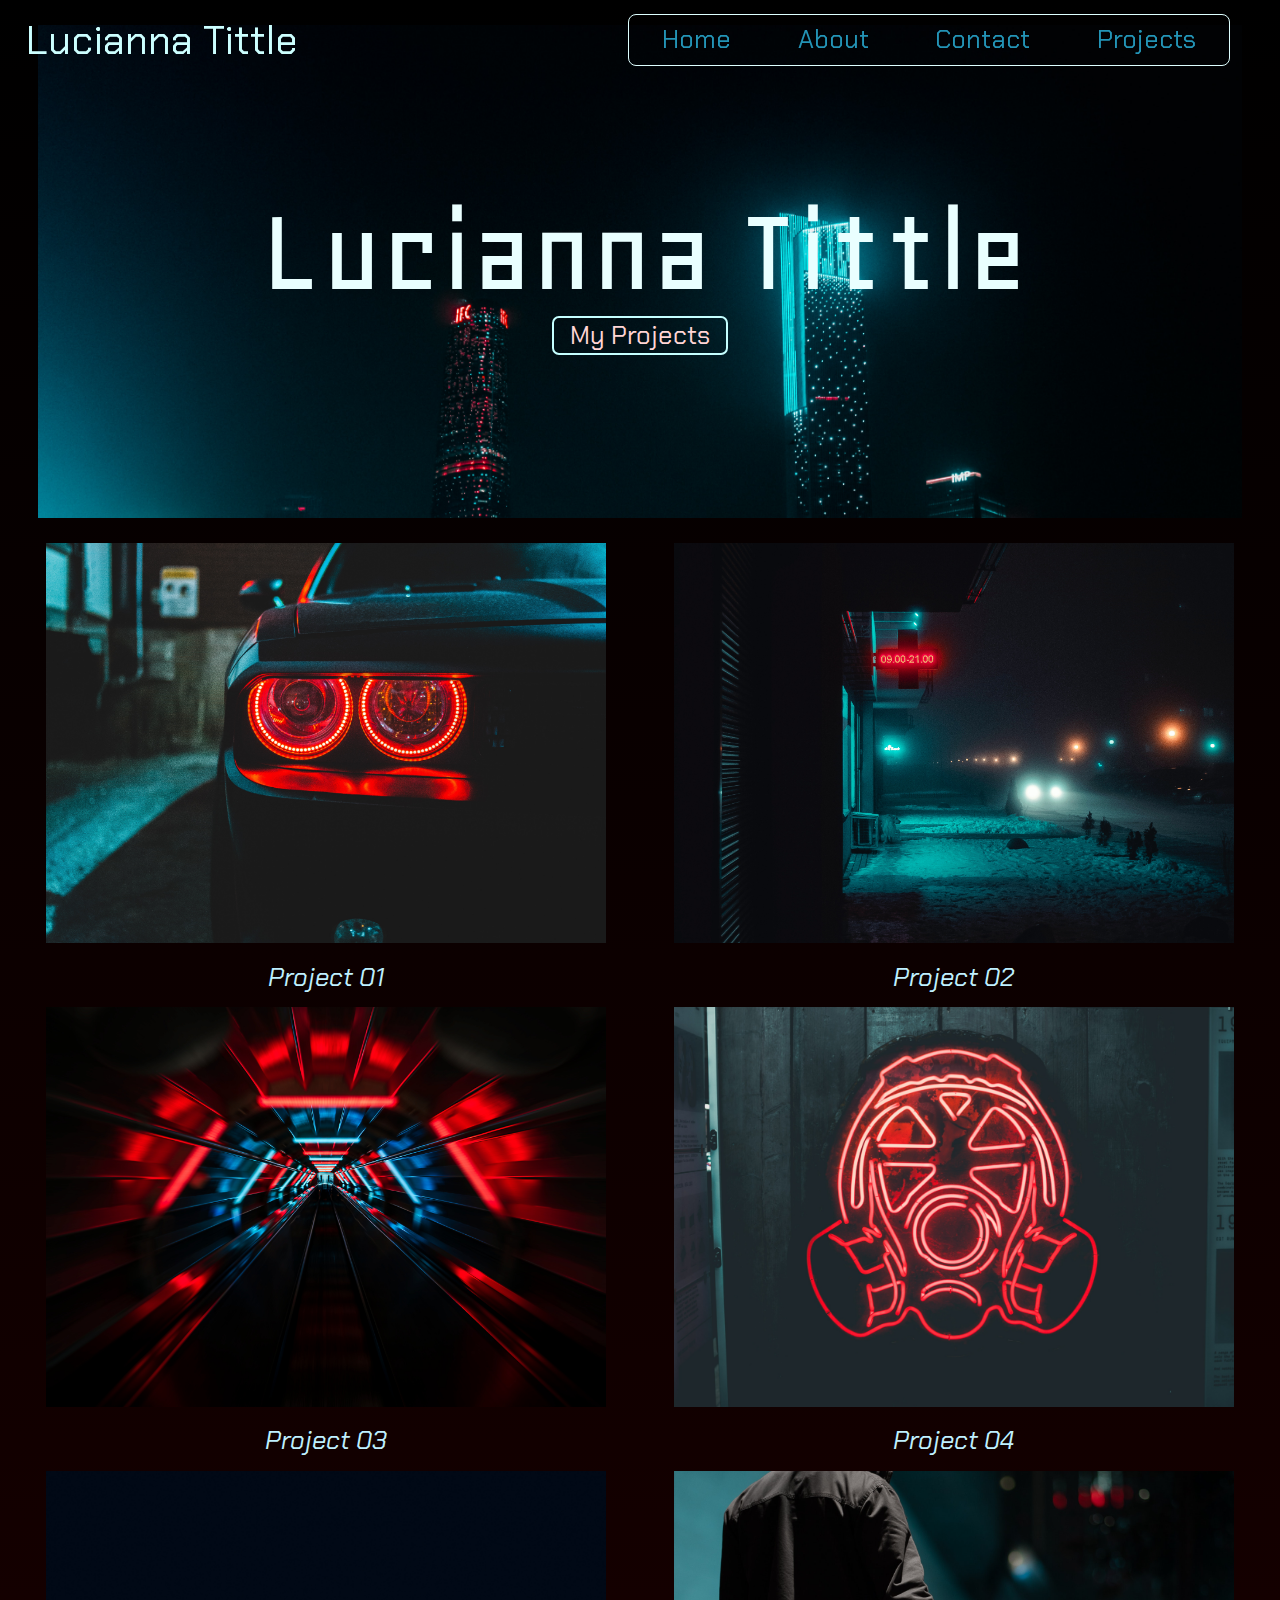
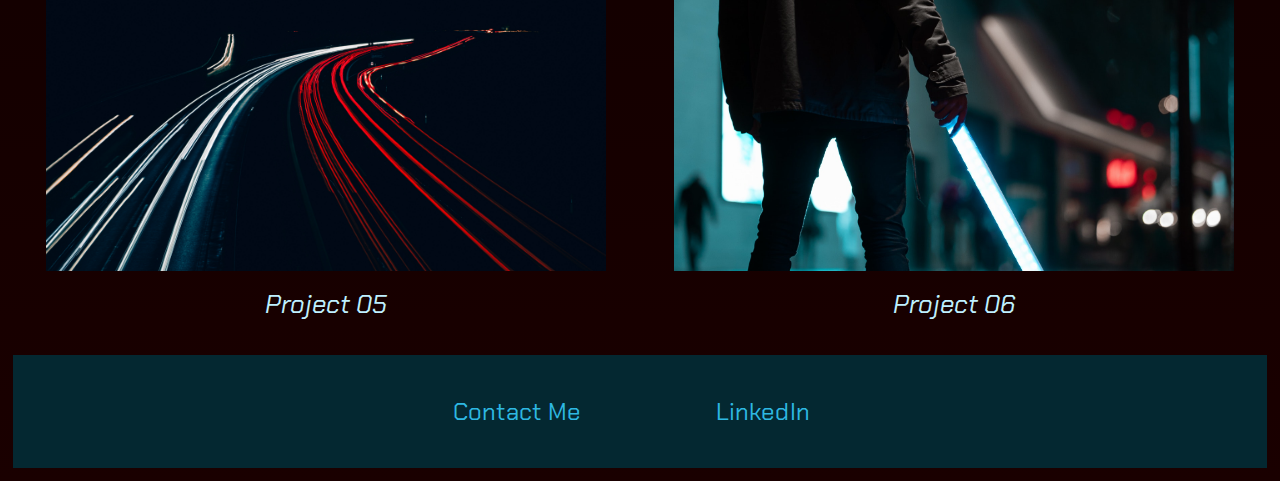
==== commit 4fd95471: "Made slight changes to HTML and CSS. Majority of work needs to be done." ====
--- a/index.html
+++ b/index.html
@@ -2,7 +2,7 @@
 <html lang="en">
   <head>
     <meta charset="UTF-8" />
-    <meta name="viewport" content="width=device-width, initial-scale=1.0" />
+    <meta name="viewport" content="width=device-width, initial-scale=1" />
     <title>Document</title>
     <link href="style/index.css" rel="stylesheet" />
     <style>
--- a/style/index.css
+++ b/style/index.css
@@ -184,9 +184,20 @@
   font-family: "Chakra Petch", sans-serif;
   font-size: 1.6rem;
   background-color: transparent;
-  border: solid rgb(233, 255, 255);
+  border: solid 2px rgb(196, 255, 255);
   cursor: pointer;
-}
+  border-radius: 7px;
+  width: 20%;
+  align-self: center;
+  transition: 0.5s;
+}
+
+button:hover {
+  color: rgb(242, 255, 255);
+  transition: 0.5s;
+  border-color: rgb(255, 213, 213);
+}
+
 #top {
   display: flex;
   flex-direction: column;
@@ -211,6 +222,7 @@
   text-align: center;
   background-color: rgb(4, 40, 49);
   padding: 2%;
+  margin-top: 20px;
 }
 
 .container {
@@ -244,15 +256,16 @@
   color: rgb(255, 213, 213);
 }
 
-footer a {
+footer button {
   background-color: transparent;
-  border: hidden;
+  border: hidden 1px;
   font-family: "Chakra Petch", sans-serif;
   font-size: 1.5rem;
   color: rgb(204, 239, 255);
   border-radius: 1rem;
   padding: 1rem;
   text-decoration: none;
+  transition: 1.5s;
 }
 
 footer button:hover {
@@ -263,3 +276,16 @@
   padding: 1rem;
   cursor: pointer;
 }
+
+button a {
+  color: rgb(46, 184, 226);
+  text-decoration: none;
+}
+
+/* Media Queries */
+
+@media (max-width: 800px) {
+  nav {
+    position: relative;
+  }
+}
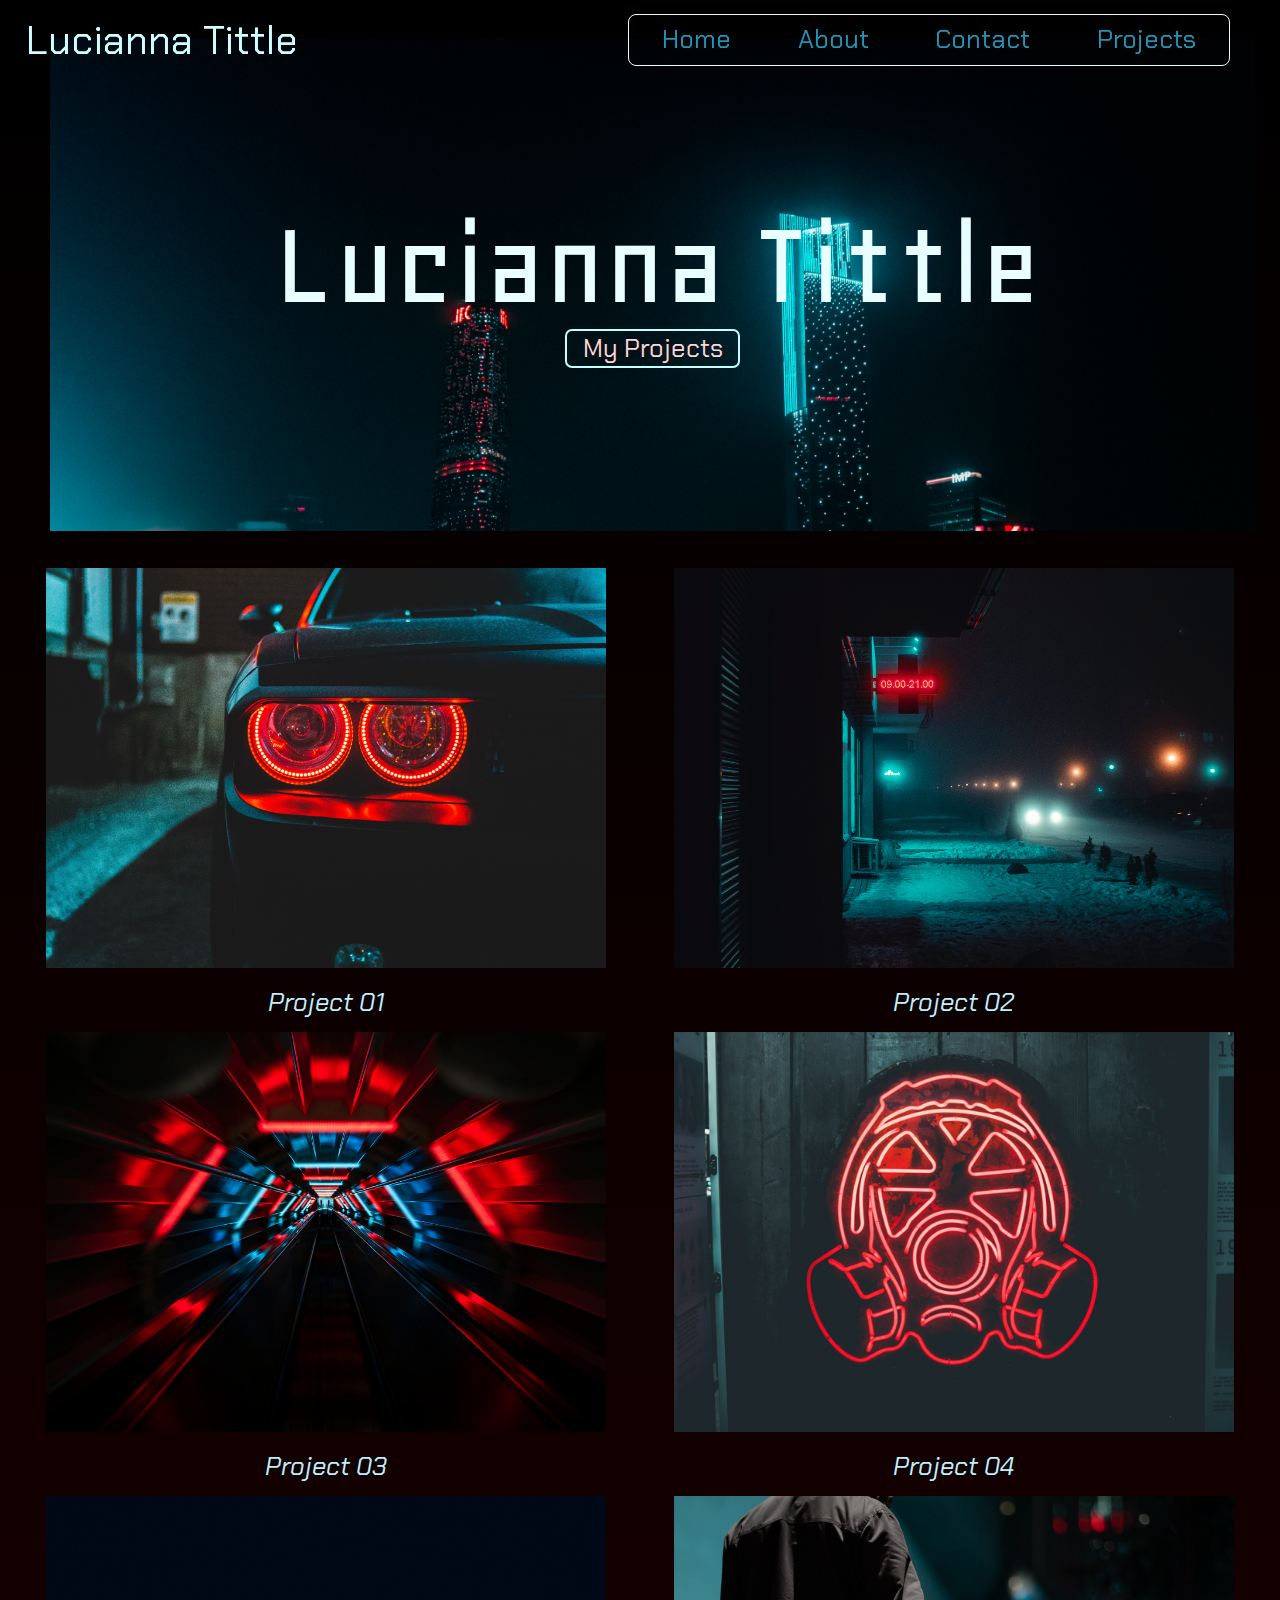
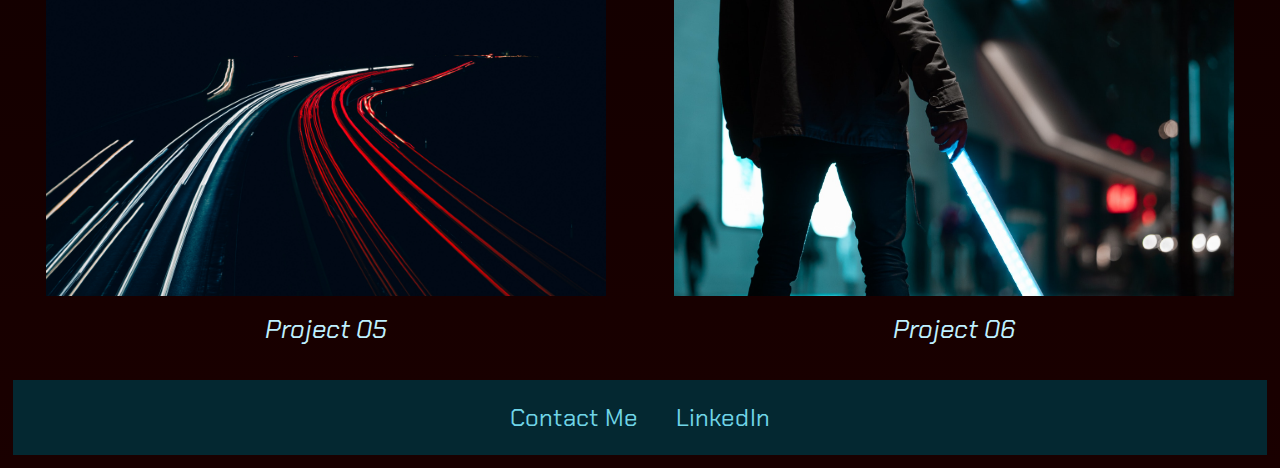
==== commit b9319ba6: "Finished project. Touch-ups to layout can be made." ====
--- a/index.html
+++ b/index.html
@@ -27,69 +27,63 @@
       <button type="button">My Projects</button>
     </section>
 
-    <section id="projects">
-      <div class="container">
-        <div class="project car">
-          <img
-            src="Saved Pictures/pexels-erik-mclean-5214413.jpg"
-            alt="Car with red lights"
-          />
-          <h3>Project 01</h3>
-        </div>
-
-        <div class="project sidewalk">
-          <img
-            src="Saved Pictures/pexels-artem-saranin-1853542.jpg"
-            alt="Snowy sidewalk at night"
-          />
-          <h3>Project 02</h3>
-        </div>
-
-        <div class="project tunnel">
-          <img
-            src="Saved Pictures/pexels-guillaume-meurice-3757231.jpg"
-            alt="Tunnel with red and blue lights"
-          />
-          <h3>Project 03</h3>
-        </div>
-
-        <div class="project neon">
-          <img
-            src="Saved Pictures/pexels-jonas-togo-3392640.jpg"
-            alt="Red neon sign"
-          />
-          <h3>Project 04</h3>
-        </div>
-
-        <div class="project road">
-          <img
-            src="Saved Pictures/pexels-markus-spiske-260034.jpg"
-            alt="Roads with red and blue lights"
-          />
-          <h3>Project 05</h3>
-        </div>
-
-        <div class="project man">
-          <img
-            src="Saved Pictures/pexels-mudassir-ali-1737405.jpg"
-            alt="Man holding light stick"
-          />
-          <h3>Project 06</h3>
-        </div>
+    <div class="container" id="Projects">
+      <div class="project car">
+        <img
+          src="Saved Pictures/pexels-erik-mclean-5214413.jpg"
+          alt="Car with red lights"
+        />
+        <h3>Project 01</h3>
       </div>
 
-      <footer>
-        <button>
-          <a href="contact.html" alt="Contact Page">Contact Me</a></button
-        >
-        <button
-          ><a
-            href="https://www.linkedin.com/in/lucianna-tittle-195599206"
-            alt="My LinkedIn Page"
-            >LinkedIn</a
-          ></button
-        >
-      </footer>
-    </section>
+      <div class="project sidewalk">
+        <img
+          src="Saved Pictures/pexels-artem-saranin-1853542.jpg"
+          alt="Snowy sidewalk at night"
+        />
+        <h3>Project 02</h3>
+      </div>
+
+      <div class="project tunnel">
+        <img
+          src="Saved Pictures/pexels-guillaume-meurice-3757231.jpg"
+          alt="Tunnel with red and blue lights"
+        />
+        <h3>Project 03</h3>
+      </div>
+
+      <div class="project neon">
+        <img
+          src="Saved Pictures/pexels-jonas-togo-3392640.jpg"
+          alt="Red neon sign"
+        />
+        <h3>Project 04</h3>
+      </div>
+
+      <div class="project road">
+        <img
+          src="Saved Pictures/pexels-markus-spiske-260034.jpg"
+          alt="Roads with red and blue lights"
+        />
+        <h3>Project 05</h3>
+      </div>
+
+      <div class="project man">
+        <img
+          src="Saved Pictures/pexels-mudassir-ali-1737405.jpg"
+          alt="Man holding light stick"
+        />
+        <h3>Project 06</h3>
+      </div>
+    </div>
+
+    <footer>
+      <a href="contact.html" alt="Contact Page">Contact Me</a>
+      <a
+        href="https://www.linkedin.com/in/lucianna-tittle-195599206"
+        alt="My LinkedIn Page"
+        >LinkedIn</a
+      >
+    </footer>
   </body>
 </html>
--- a/style/index.css
+++ b/style/index.css
@@ -158,7 +158,7 @@
 
 .navbtn {
   background-color: transparent;
-  border: solid 0.1rem rgb(222, 255, 255);
+  border: solid 0.1rem rgb(229, 255, 255);
   border-radius: 0.5rem;
   display: flex;
   justify-content: space-around;
@@ -205,9 +205,10 @@
   background-image: url("../Saved Pictures/pexels-irina-iriser-1366957.jpg");
   background-size: 100%;
   padding: 13%;
-  margin: 2%;
+  margin: 3%;
   background-repeat: no-repeat;
   background-attachment: fixed;
+  width: 70%;
 }
 
 .title {
@@ -256,19 +257,19 @@
   color: rgb(255, 213, 213);
 }
 
-footer button {
+footer a {
   background-color: transparent;
   border: hidden 1px;
   font-family: "Chakra Petch", sans-serif;
   font-size: 1.5rem;
-  color: rgb(204, 239, 255);
+  color: rgb(112, 213, 231);
   border-radius: 1rem;
   padding: 1rem;
   text-decoration: none;
   transition: 1.5s;
 }
 
-footer button:hover {
+footer a:hover {
   transition: 1.5s;
   background-color: rgb(7, 154, 173);
   border-radius: 1rem;
@@ -277,15 +278,92 @@
   cursor: pointer;
 }
 
-button a {
-  color: rgb(46, 184, 226);
-  text-decoration: none;
-}
-
 /* Media Queries */
 
 @media (max-width: 800px) {
   nav {
     position: relative;
-  }
-}
+    flex-flow: column nowrap;
+    align-items: center;
+    font-size: 1.3rem;
+  }
+
+  .navbtn {
+    border: hidden;
+    display: flex;
+    flex-direction: column;
+    height: 20vh;
+    margin-top: 3%;
+    margin-left: 7%;
+  }
+
+  .navbtn a {
+    border: solid 1px #efffff;
+    padding: 0.5rem;
+    border-radius: 0.4rem;
+    width: 55%;
+    text-align: center;
+    margin: 2px;
+  }
+
+  .name {
+    font-size: 2rem;
+  }
+
+  #top button {
+    width: 28%;
+    font-size: 1.3rem;
+  }
+
+  .title {
+    font-size: 5.2rem;
+  }
+
+  .project {
+    width: 44%;
+    font-size: 1.3rem;
+  }
+
+  footer a {
+    font-size: 1.3rem;
+  }
+
+  #top {
+    margin-top: 22%;
+  }
+}
+
+@media (max-width: 500px) {
+  .navbtn {
+    margin-top: 8%;
+    margin-left: 11%;
+    font-size: 1.1rem;
+  }
+
+  .name {
+    font-size: 1.5rem;
+    margin-top: 3%;
+  }
+
+  #top {
+    margin-top: 30%;
+  }
+
+  .title {
+    font-size: 3.4rem;
+  }
+
+  #top button {
+    font-size: 1.1rem;
+    width: 37%;
+  }
+
+  .project {
+    align-items: center;
+    font-size: 1.1rem;
+  }
+
+  footer a {
+    font-size: 1.1rem;
+  }
+}
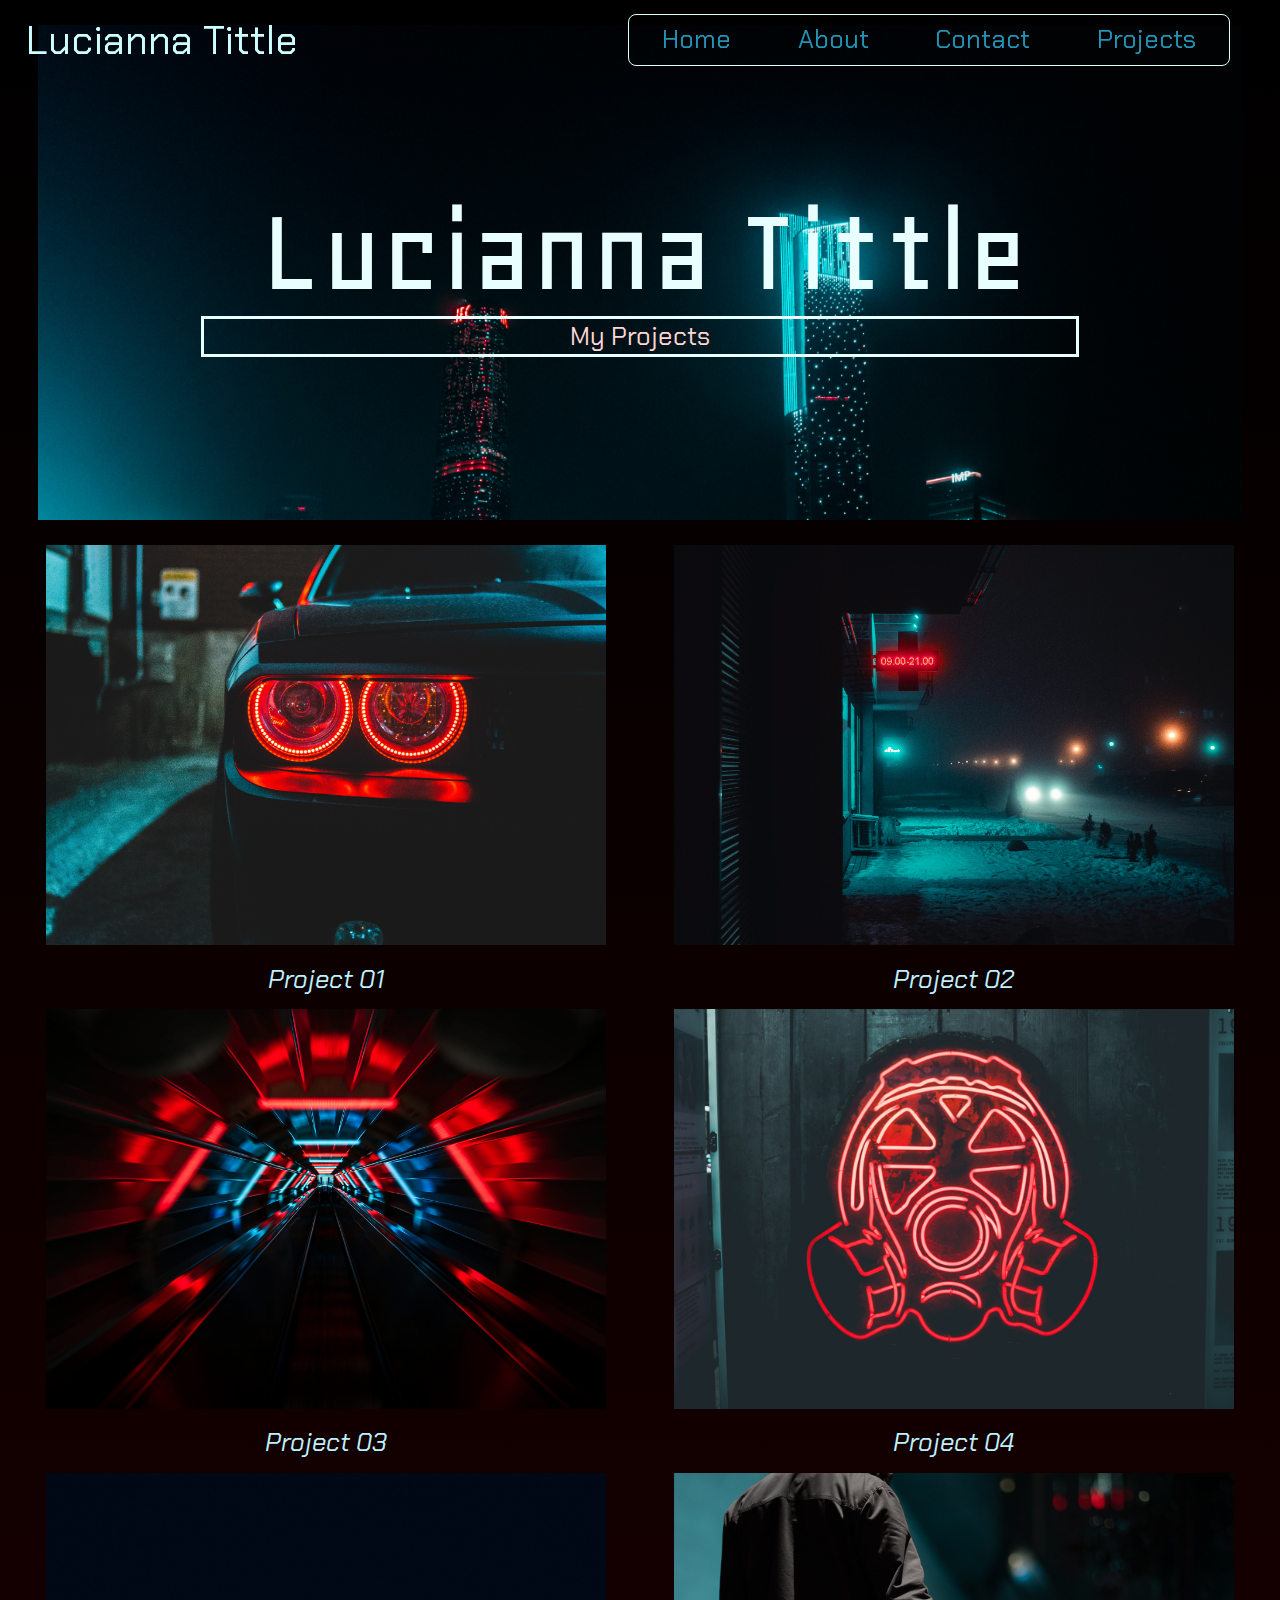
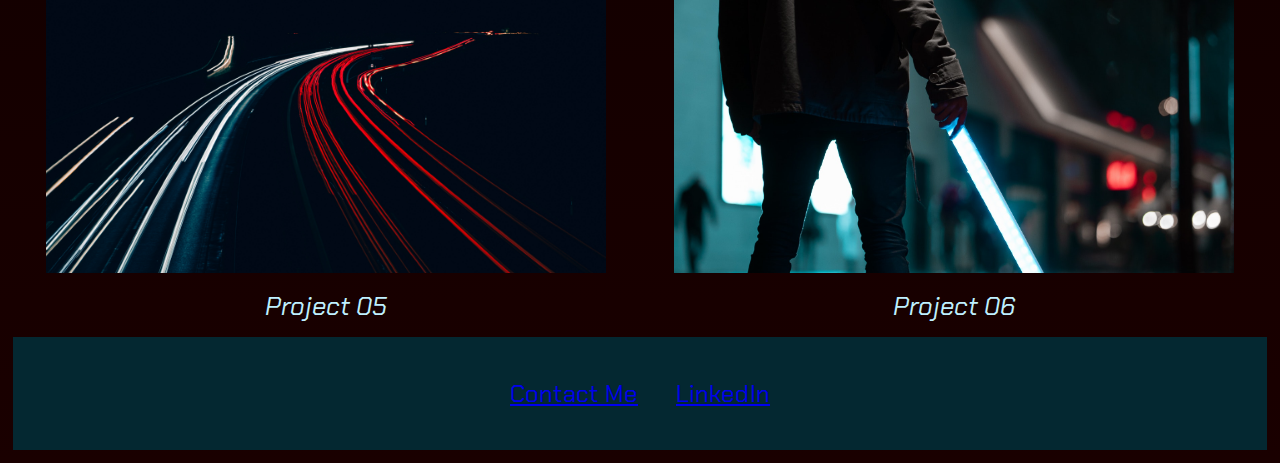
==== commit 6c990e50: "Merge 62116cbf3e44a5f9de5b0605f6757b98383a2690 into 9ee5ec3b364f4053156daab997c01f63239335be" ====
--- a/index.html
+++ b/index.html
@@ -2,7 +2,7 @@
 <html lang="en">
   <head>
     <meta charset="UTF-8" />
-    <meta name="viewport" content="width=device-width, initial-scale=1" />
+    <meta name="viewport" content="width=device-width, initial-scale=1.0" />
     <title>Document</title>
     <link href="style/index.css" rel="stylesheet" />
     <style>
@@ -27,63 +27,69 @@
       <button type="button">My Projects</button>
     </section>
 
-    <div class="container" id="Projects">
-      <div class="project car">
-        <img
-          src="Saved Pictures/pexels-erik-mclean-5214413.jpg"
-          alt="Car with red lights"
-        />
-        <h3>Project 01</h3>
+    <section id="projects">
+      <div class="container">
+        <div class="project car">
+          <img
+            src="Saved Pictures/pexels-erik-mclean-5214413.jpg"
+            alt="Car with red lights"
+          />
+          <h3>Project 01</h3>
+        </div>
+
+        <div class="project sidewalk">
+          <img
+            src="Saved Pictures/pexels-artem-saranin-1853542.jpg"
+            alt="Snowy sidewalk at night"
+          />
+          <h3>Project 02</h3>
+        </div>
+
+        <div class="project tunnel">
+          <img
+            src="Saved Pictures/pexels-guillaume-meurice-3757231.jpg"
+            alt="Tunnel with red and blue lights"
+          />
+          <h3>Project 03</h3>
+        </div>
+
+        <div class="project neon">
+          <img
+            src="Saved Pictures/pexels-jonas-togo-3392640.jpg"
+            alt="Red neon sign"
+          />
+          <h3>Project 04</h3>
+        </div>
+
+        <div class="project road">
+          <img
+            src="Saved Pictures/pexels-markus-spiske-260034.jpg"
+            alt="Roads with red and blue lights"
+          />
+          <h3>Project 05</h3>
+        </div>
+
+        <div class="project man">
+          <img
+            src="Saved Pictures/pexels-mudassir-ali-1737405.jpg"
+            alt="Man holding light stick"
+          />
+          <h3>Project 06</h3>
+        </div>
       </div>
 
-      <div class="project sidewalk">
-        <img
-          src="Saved Pictures/pexels-artem-saranin-1853542.jpg"
-          alt="Snowy sidewalk at night"
-        />
-        <h3>Project 02</h3>
-      </div>
-
-      <div class="project tunnel">
-        <img
-          src="Saved Pictures/pexels-guillaume-meurice-3757231.jpg"
-          alt="Tunnel with red and blue lights"
-        />
-        <h3>Project 03</h3>
-      </div>
-
-      <div class="project neon">
-        <img
-          src="Saved Pictures/pexels-jonas-togo-3392640.jpg"
-          alt="Red neon sign"
-        />
-        <h3>Project 04</h3>
-      </div>
-
-      <div class="project road">
-        <img
-          src="Saved Pictures/pexels-markus-spiske-260034.jpg"
-          alt="Roads with red and blue lights"
-        />
-        <h3>Project 05</h3>
-      </div>
-
-      <div class="project man">
-        <img
-          src="Saved Pictures/pexels-mudassir-ali-1737405.jpg"
-          alt="Man holding light stick"
-        />
-        <h3>Project 06</h3>
-      </div>
-    </div>
-
-    <footer>
-      <a href="contact.html" alt="Contact Page">Contact Me</a>
-      <a
-        href="https://www.linkedin.com/in/lucianna-tittle-195599206"
-        alt="My LinkedIn Page"
-        >LinkedIn</a
-      >
-    </footer>
+      <footer>
+        <button>
+          <a href="contact.html" alt="Contact Page">Contact Me</a></button
+        >
+        <button
+          ><a
+            href="https://www.linkedin.com/in/lucianna-tittle-195599206"
+            alt="My LinkedIn Page"
+            >LinkedIn</a
+          ></button
+        >
+      </footer>
+    </section>
   </body>
 </html>
--- a/style/index.css
+++ b/style/index.css
@@ -158,7 +158,7 @@
 
 .navbtn {
   background-color: transparent;
-  border: solid 0.1rem rgb(229, 255, 255);
+  border: solid 0.1rem rgb(222, 255, 255);
   border-radius: 0.5rem;
   display: flex;
   justify-content: space-around;
@@ -184,20 +184,9 @@
   font-family: "Chakra Petch", sans-serif;
   font-size: 1.6rem;
   background-color: transparent;
-  border: solid 2px rgb(196, 255, 255);
+  border: solid rgb(233, 255, 255);
   cursor: pointer;
-  border-radius: 7px;
-  width: 20%;
-  align-self: center;
-  transition: 0.5s;
-}
-
-button:hover {
-  color: rgb(242, 255, 255);
-  transition: 0.5s;
-  border-color: rgb(255, 213, 213);
-}
-
+}
 #top {
   display: flex;
   flex-direction: column;
@@ -205,10 +194,9 @@
   background-image: url("../Saved Pictures/pexels-irina-iriser-1366957.jpg");
   background-size: 100%;
   padding: 13%;
-  margin: 3%;
+  margin: 2%;
   background-repeat: no-repeat;
   background-attachment: fixed;
-  width: 70%;
 }
 
 .title {
@@ -223,7 +211,6 @@
   text-align: center;
   background-color: rgb(4, 40, 49);
   padding: 2%;
-  margin-top: 20px;
 }
 
 .container {
@@ -257,19 +244,19 @@
   color: rgb(255, 213, 213);
 }
 
-footer a {
+footer button {
   background-color: transparent;
   border: hidden 1px;
   font-family: "Chakra Petch", sans-serif;
   font-size: 1.5rem;
-  color: rgb(112, 213, 231);
+  color: rgb(204, 239, 255);
   border-radius: 1rem;
   padding: 1rem;
   text-decoration: none;
   transition: 1.5s;
 }
 
-footer a:hover {
+footer button:hover {
   transition: 1.5s;
   background-color: rgb(7, 154, 173);
   border-radius: 1rem;
@@ -277,93 +264,3 @@
   padding: 1rem;
   cursor: pointer;
 }
-
-/* Media Queries */
-
-@media (max-width: 800px) {
-  nav {
-    position: relative;
-    flex-flow: column nowrap;
-    align-items: center;
-    font-size: 1.3rem;
-  }
-
-  .navbtn {
-    border: hidden;
-    display: flex;
-    flex-direction: column;
-    height: 20vh;
-    margin-top: 3%;
-    margin-left: 7%;
-  }
-
-  .navbtn a {
-    border: solid 1px #efffff;
-    padding: 0.5rem;
-    border-radius: 0.4rem;
-    width: 55%;
-    text-align: center;
-    margin: 2px;
-  }
-
-  .name {
-    font-size: 2rem;
-  }
-
-  #top button {
-    width: 28%;
-    font-size: 1.3rem;
-  }
-
-  .title {
-    font-size: 5.2rem;
-  }
-
-  .project {
-    width: 44%;
-    font-size: 1.3rem;
-  }
-
-  footer a {
-    font-size: 1.3rem;
-  }
-
-  #top {
-    margin-top: 22%;
-  }
-}
-
-@media (max-width: 500px) {
-  .navbtn {
-    margin-top: 8%;
-    margin-left: 11%;
-    font-size: 1.1rem;
-  }
-
-  .name {
-    font-size: 1.5rem;
-    margin-top: 3%;
-  }
-
-  #top {
-    margin-top: 30%;
-  }
-
-  .title {
-    font-size: 3.4rem;
-  }
-
-  #top button {
-    font-size: 1.1rem;
-    width: 37%;
-  }
-
-  .project {
-    align-items: center;
-    font-size: 1.1rem;
-  }
-
-  footer a {
-    font-size: 1.1rem;
-  }
-}
